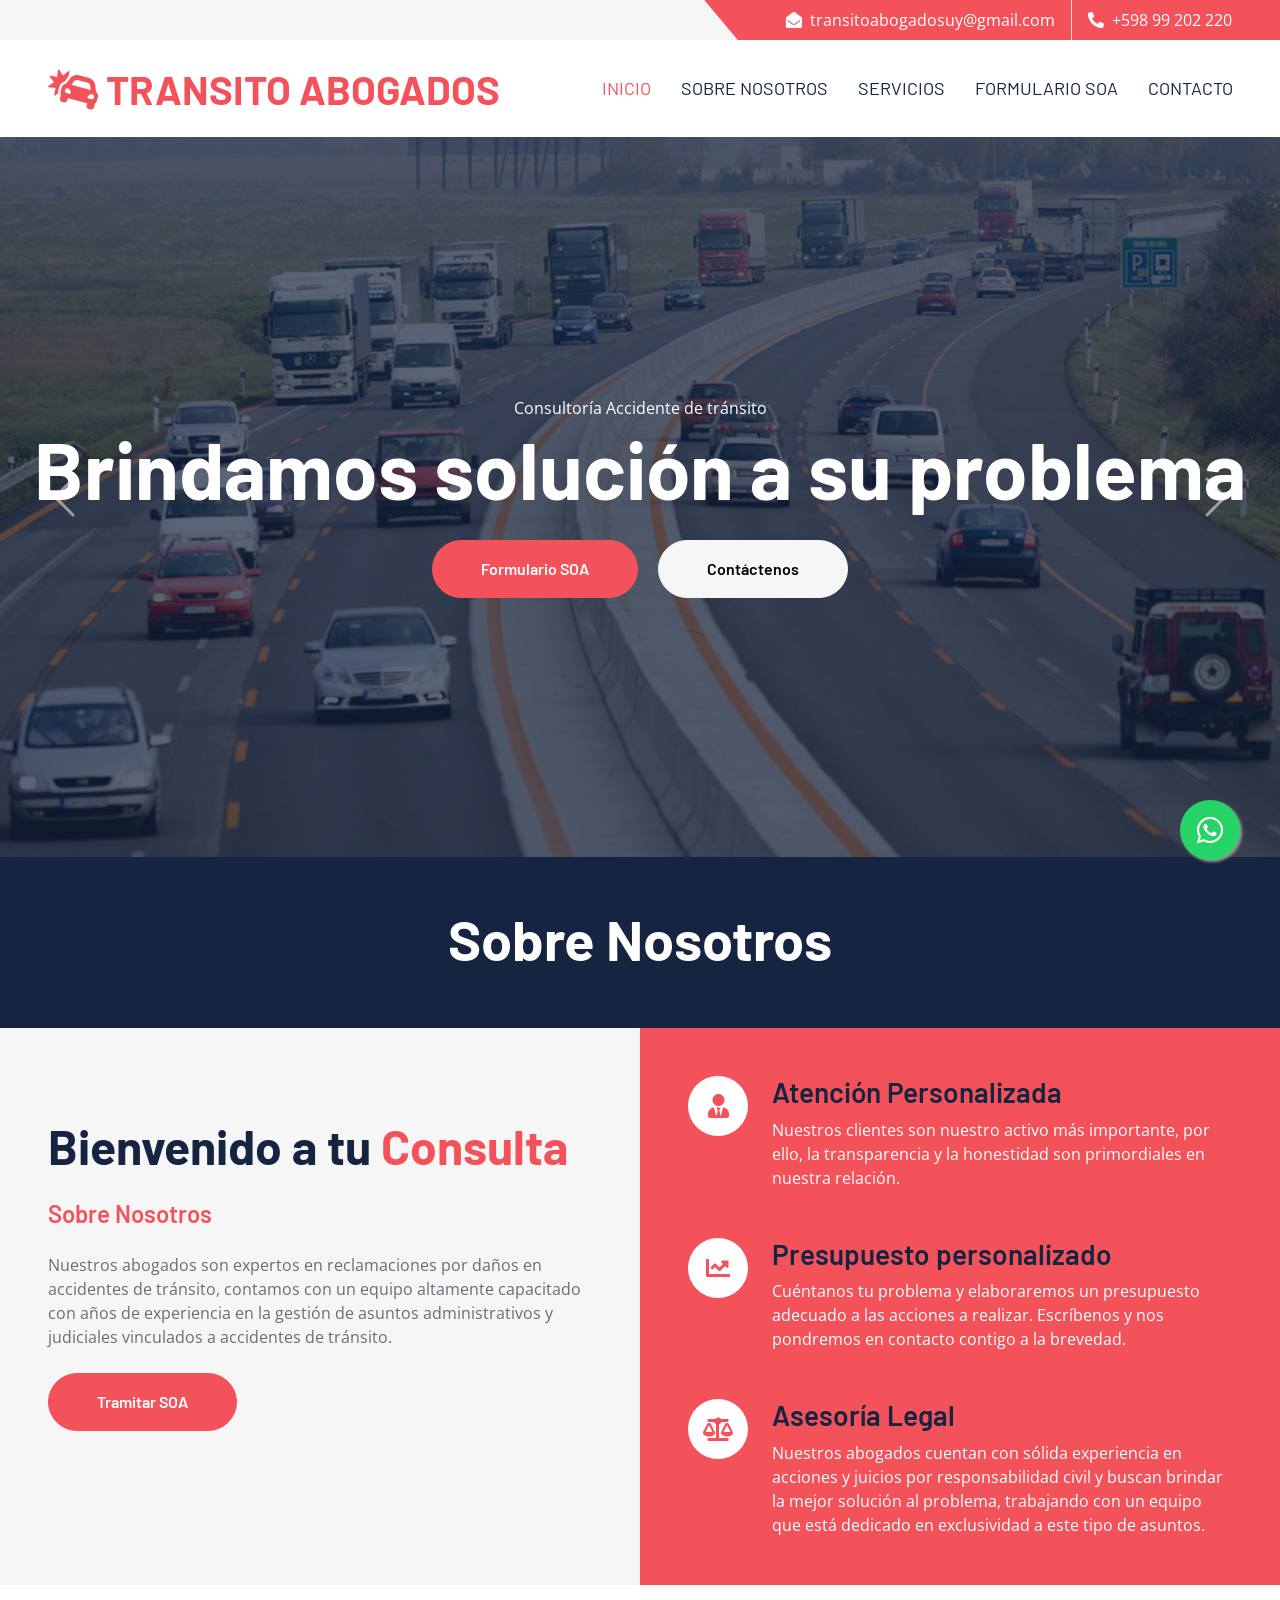
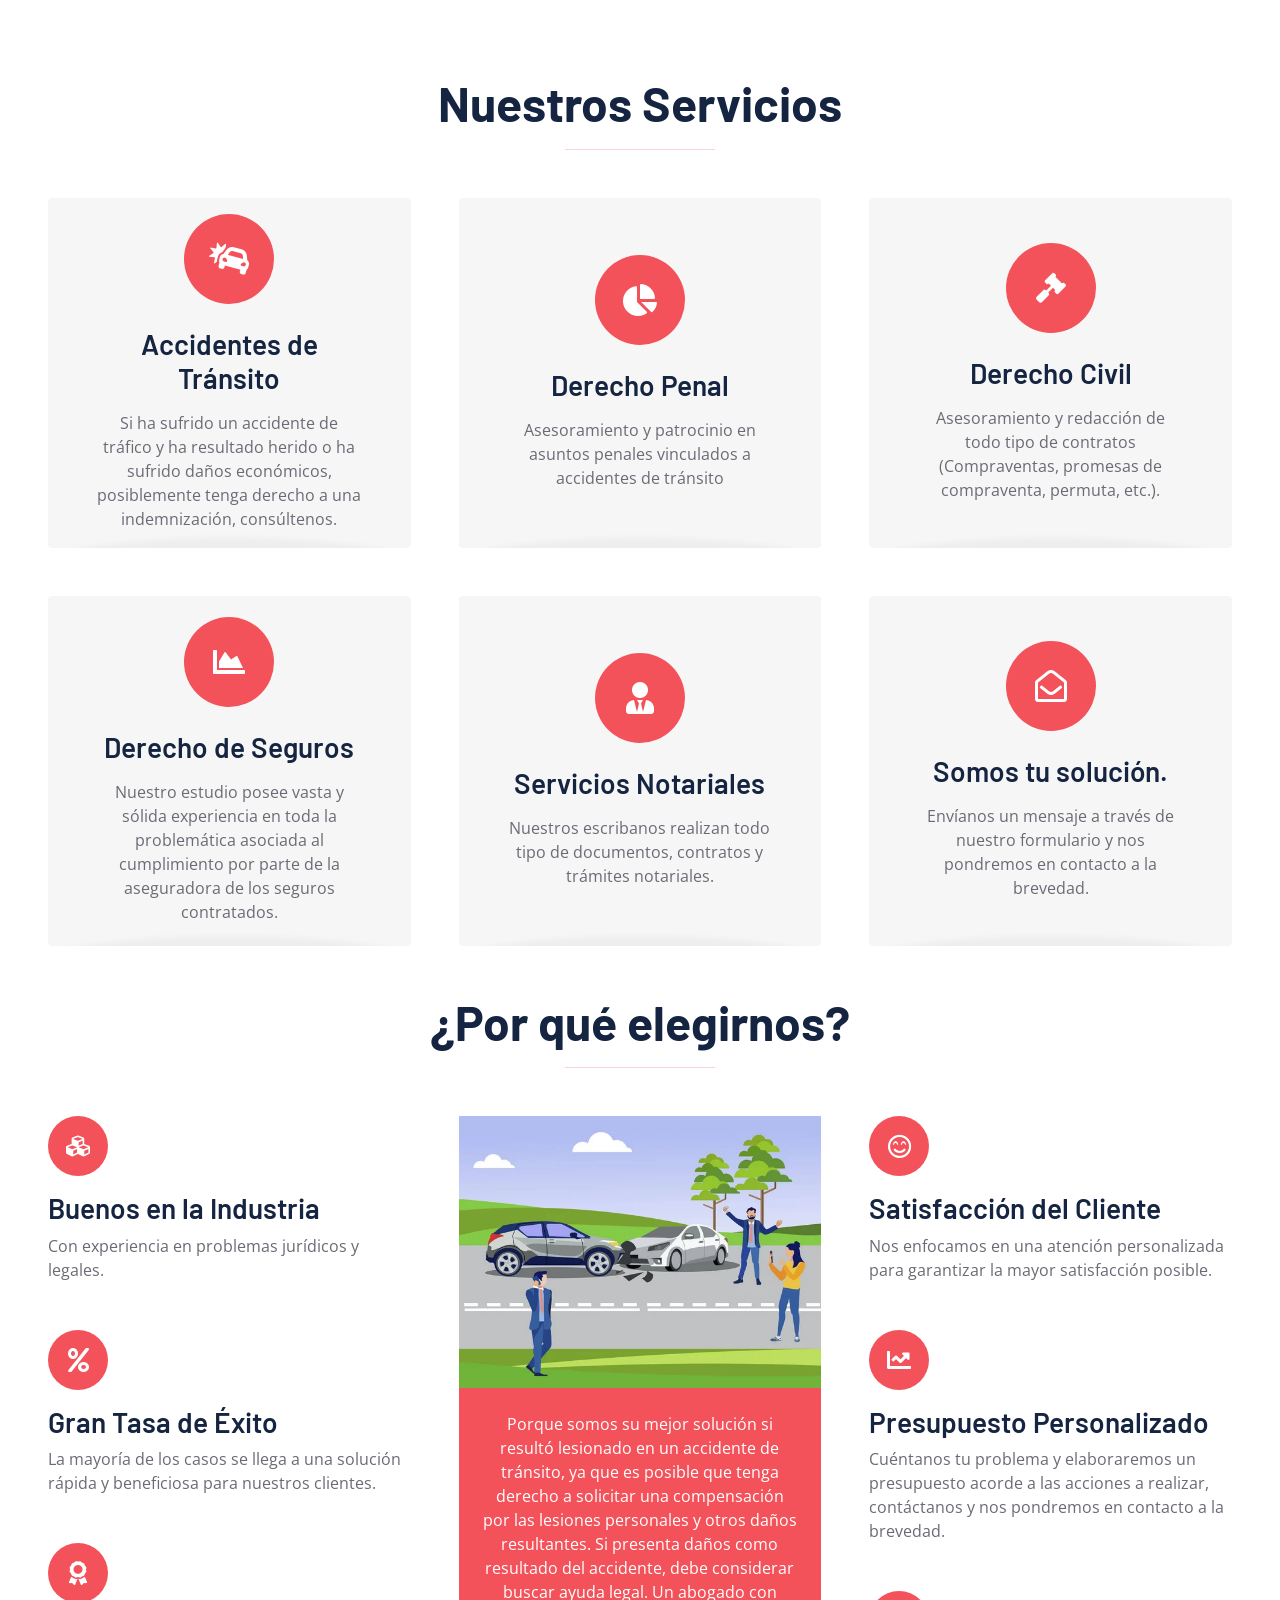
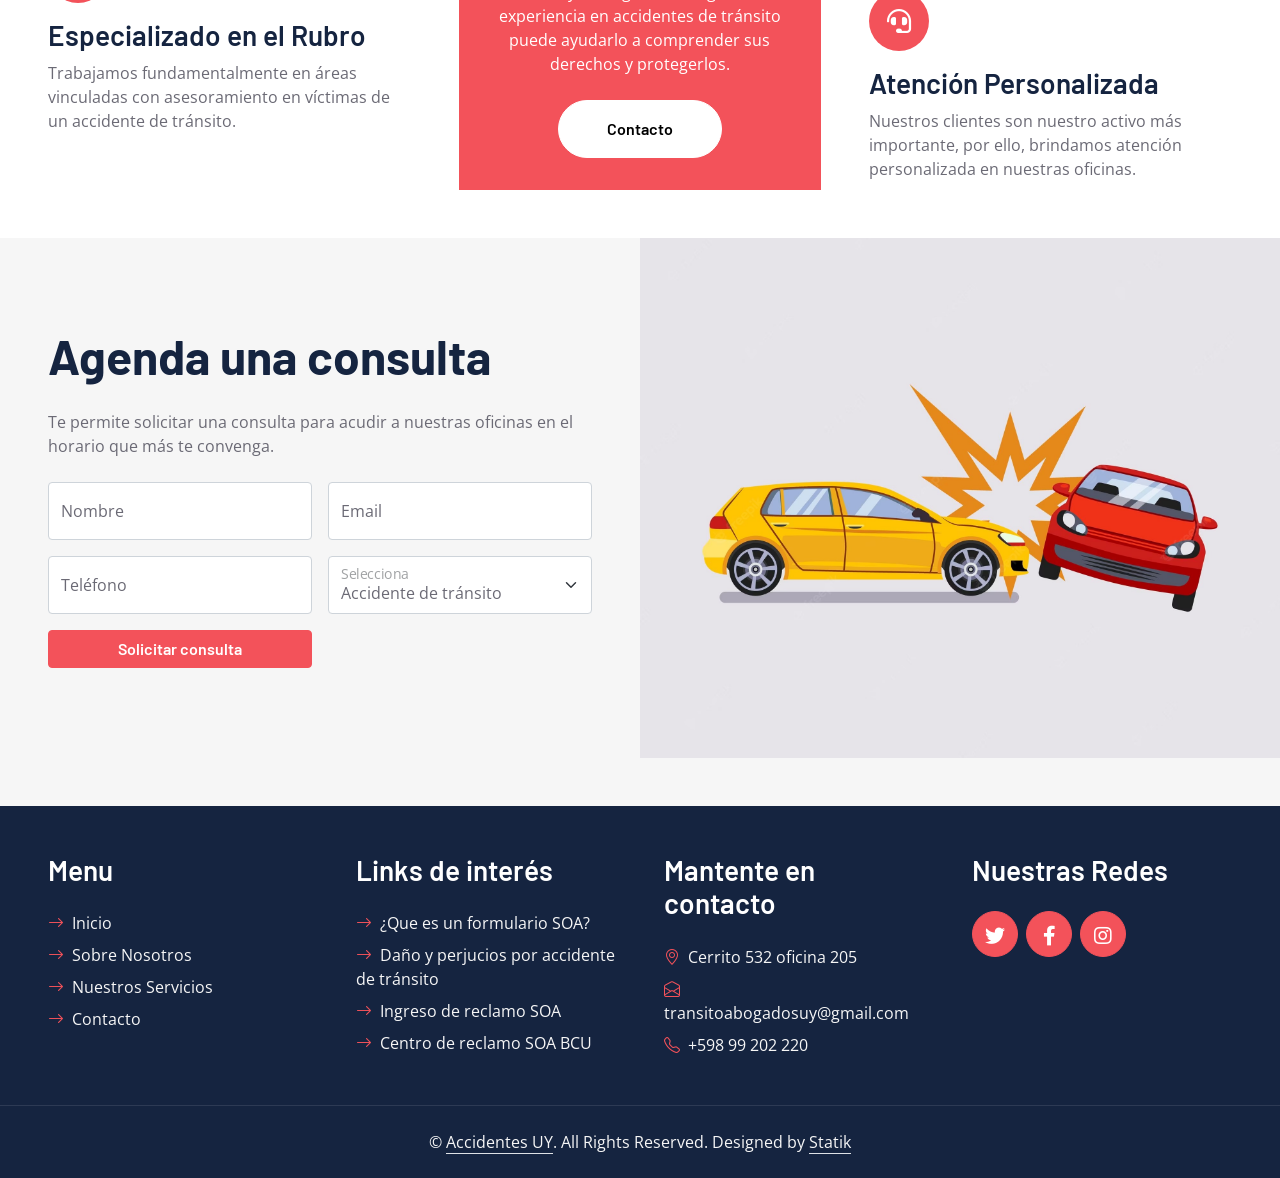
==== index.html @ 3596cfbc "Pixel de Facebook" ====
<!DOCTYPE html>
<html lang="en">

<head>
    <meta charset="utf-8">
    <meta name="description" content="Transito Abogados UY">
    <title>Tránsito Abogados</title>
    <meta content="width=device-width, initial-scale=1.0" name="viewport">
 

    <!-- Favicon -->
    <link href="img/Icon-removebg-preview-removebg-preview.png" rel="icon">

    <link href="https://cdn.jsdelivr.net/npm/bootstrap@5.3.0-alpha1/dist/css/bootstrap.min.css" rel="stylesheet" integrity="sha384-GLhlTQ8iRABdZLl6O3oVMWSktQOp6b7In1Zl3/Jr59b6EGGoI1aFkw7cmDA6j6gD" crossorigin="anonymous">

    <!-- Google Web Fonts -->
    <link rel="preconnect" href="https://fonts.googleapis.com">
    <link rel="preconnect" href="https://fonts.gstatic.com" crossorigin>
    <link href="https://fonts.googleapis.com/css2?family=Barlow:wght@500;600;700&family=Open+Sans:wght@400;600&display=swap" rel="stylesheet"> 

    <!-- Icon Font Stylesheet -->
    <link href="https://cdnjs.cloudflare.com/ajax/libs/font-awesome/5.10.0/css/all.min.css" rel="stylesheet">
    
    
    <link href="https://cdn.jsdelivr.net/npm/bootstrap-icons@1.4.1/font/bootstrap-icons.css" rel="stylesheet">

    <!-- Libraries Stylesheet -->
    <link href="lib/owlcarousel/assets/owl.carousel.min.css" rel="stylesheet">

    <!-- Customized Bootstrap Stylesheet -->
    <link href="css/bootstrap.min.css" rel="stylesheet">

    <!-- Template Stylesheet -->
    <link href="css/style.css" rel="stylesheet">
    
    <!-- Meta Pixel Code -->
    <script>
        !function(f,b,e,v,n,t,s)
        {if(f.fbq)return;n=f.fbq=function(){n.callMethod?
        n.callMethod.apply(n,arguments):n.queue.push(arguments)};
        if(!f._fbq)f._fbq=n;n.push=n;n.loaded=!0;n.version='2.0';
        n.queue=[];t=b.createElement(e);t.async=!0;
        t.src=v;s=b.getElementsByTagName(e)[0];
        s.parentNode.insertBefore(t,s)}(window, document,'script',
        'https://connect.facebook.net/en_US/fbevents.js');
        fbq('init', '607489044560443');
        fbq('track', 'PageView');
        </script>
        <noscript><img height="1" width="1" style="display:none"
        src="https://www.facebook.com/tr?id=607489044560443&ev=PageView&noscript=1"
        /></noscript>
    <!-- End Meta Pixel Code -->
</head>

<div>
     <!-- Whatsapp Start -->
<a href="https://wa.link/yxdgfg" class="float" target="_blank">
    <i class='fab fa-whatsapp my-float'></i>
</a>
    <!-- Whatsapp END -->

    <!-- Topbar Start -->
    <div class="container-fluid bg-secondary ps-5 pe-0 d-none d-lg-block">
        <div class="row gx-0">
            <div class="col-md-6 text-center text-lg-start mb-2 mb-lg-0">
                <div class="d-inline-flex align-items-center">
                    <!-- <a class="text-body py-2 pe-3 border-end" href=""><small>FAQs</small></a>
                    <a class="text-body py-2 px-3 border-end" href=""><small>Support</small></a>
                    <a class="text-body py-2 px-3 border-end" href=""><small>Privacy</small></a>
                    <a class="text-body py-2 px-3 border-end" href=""><small>Policy</small></a>
                    <a class="text-body py-2 ps-3" href=""><small>Career</small></a> -->
                </div>
            </div>
            <div class="col-md-6 text-center text-lg-end">
                <div class="position-relative d-inline-flex align-items-center bg-primary text-white top-shape px-5">
                    <div class="me-3 pe-3 border-end py-2">
                        <p class="m-0"><i class="fa fa-envelope-open me-2"></i>transitoabogadosuy@gmail.com</p>
                    </div>
                    <div class="py-2">
                        <p class="m-0"><i class="fa fa-phone-alt me-2"></i>+598 99 202 220</p>
                    </div>
                </div>
            </div>
        </div>
    </div>
    <!-- Topbar End -->
    
    <!-- Navbar Start -->
    <nav class="navbar navbar-expand-lg bg-white navbar-light shadow-sm px-md-5 py-3 py-lg-0 px-sm-3 px-2">
        <a href="index.html" class="navbar-brand p-0 navbar-title">
            <h1 class="m-0 text-uppercase text-primary"><i class="fas fa-car-crash"></i> Transito Abogados</h1>
        </a>
        <!-- <div class="nav-titulo text-start text-sm-center">
            <span class="h2 text-black font-weight-bold">099 20 22 20</span>
        </div> -->
        <button class="navbar-toggler" type="button" data-bs-toggle="collapse" data-bs-target="#navbarCollapse">
            <span class="navbar-toggler-icon"></span>
        </button>
        <div class="collapse navbar-collapse" id="navbarCollapse">
            <div class="navbar-nav ms-auto py-0 me-n3">
                <a href="index.html" class="nav-item nav-link active">Inicio</a>
                <a href="#sobre_nosotros" class="nav-item nav-link">Sobre nosotros</a>
                <a href="#Servicios" class="nav-item nav-link">Servicios</a>
                <a href="SOA.html" class="nav-item nav-link">Formulario SOA</a>
                <!-- <div class="nav-item dropdown">
                    <a href="#" class="nav-link dropdown-toggle" data-bs-toggle="dropdown">Equipo</a>
                    <div class="dropdown-menu m-0">
                        <a href="#elegirnos" class="dropdown-item">¿Por qué elegirnos?</a>
                        <a href="#AgendarCita" class="dropdown-item">Agendar una cita</a>
                        <a href="#NuestroEquipo" class="dropdown-item">Nuestro Equipo</a>
                        <a href="#Testimonios" class="dropdown-item">Testimonios</a>
                        <a href="testimonial.html" class="dropdown-item">Testimonial</a>
                    </div> 
                </div> -->
                <a href="contact.html" class="nav-item nav-link">Contacto</a>
            </div>
        </div>
    </nav>
    <!-- Navbar End -->
    

    <!-- Carousel Start -->
    <div class="container-fluid p-0" >
        <div id="header-carousel" class="carousel slide carousel-fade" style="min-height: 300px;">
            <div class="carousel-inner" style="min-height: 300px;">
                <div class="carousel-item active" style="min-height: 300px;">
                    <img class="w-100" src="img/carousel-1.jpg" alt="Image" style="min-height: 300px;">
                    <div class="carousel-caption d-flex flex-column align-items-center justify-content-center" style="min-height: 300px;">
                        <div class="p-3 npm >
                            <h5 class="text-white text-uppercase">Consultoría Accidente de tránsito</h5>
                            <h1 class="display-1 text-white mb-md-4" style="margin: 0 auto 50px;">Brindamos solución a su problema</h1>
                            <div>
                                <a href="SOA.html" class="btn btn-primary py-md-3 px-md-5 me-3 rounded-pill">Formulario SOA</a>
                                <a href="contact.html" class="btn btn-secondary py-md-3 px-md-5 rounded-pill">Contáctenos</a>
                            </div>
                        </div>
                    </div>
                </div>
                <div class="carousel-item" style="min-height: 300px;">
                    <img class="w-100" src="img/carousel-2.jpg" alt="Image" style="min-height: 300px;">
                    <div class="carousel-caption d-flex flex-column align-items-center justify-content-center" style="min-height: 300px;">
                        <div class="p-3 item-carousel">
                            <h5 class="text-white text-uppercase">Consultoría Accidente de tránsito</h5>
                            <h1 class="display-1 text-white mb-md-4" style="margin: 0 auto 50px;">Contacto: 099 20 22 20</h1>
                            <div>
                                <a href="SOA.html" class="btn btn-primary py-md-3 px-md-5 me-3 rounded-pill">Formulario SOA</a>
                                <a href="contact.html" class="btn btn-secondary py-md-3 px-md-5 rounded-pill">Contáctenos</a>
                            </div>
                        </div>
                    </div>
                </div>
            </div>
            <button class="carousel-control-prev" type="button" data-bs-target="#header-carousel"
                data-bs-slide="prev">
                <span class="carousel-control-prev-icon" aria-hidden="true"></span>
                <span class="visually-hidden">Previous</span>
            </button>
            <button class="carousel-control-next" type="button" data-bs-target="#header-carousel"
                data-bs-slide="next">
                <span class="carousel-control-next-icon" aria-hidden="true"></span>
                <span class="visually-hidden">Next</span>
            </button>
        </div>
    </div>
    <!-- Carousel End -->

     <!-- Page Header Start -->
     <div class="container-fluid bg-dark p-5" id="sobre_nosotros">
        <div class="row">
            <div class="col-12 text-center">
                <h1 class="display-4 text-white">Sobre Nosotros</h1>
            </div>
        </div>
    </div>
    <!-- Page Header End -->

    <!-- About Start -->
    <div class="container-fluid bg-secondary p-0">
        <div class="row g-0">
            <div class="col-lg-6 py-6 px-5">
                <h1 class="display-5 mb-4">Bienvenido a tu <span class="text-primary">Consulta</span></h1>
                <h4 class="text-primary mb-4">Sobre Nosotros</h4>
                <p class="mb-4">Nuestros abogados son expertos en reclamaciones por daños en accidentes de tránsito, contamos con un equipo altamente capacitado con años de experiencia en la gestión de asuntos administrativos y judiciales vinculados a accidentes de tránsito.</p>
                <a href="SOA.html" class="btn btn-primary py-md-3 px-md-5 rounded-pill">Tramitar SOA</a>
            </div>
            <div class="col-lg-6">
                <div class="h-100 d-flex flex-column justify-content-center bg-primary p-5">
                    <div class="d-flex text-white mb-5">
                        <div class="d-flex flex-shrink-0 align-items-center justify-content-center bg-white text-primary rounded-circle mx-auto mb-4" style="width: 60px; height: 60px;">
                            <i class="fa fa-user-tie fs-4"></i>
                        </div>
                        <div class="ps-4">
                            <h3>Atención Personalizada</h3>
                            <p class="mb-0">Nuestros clientes son nuestro activo más importante, por ello, la transparencia y la honestidad son primordiales en nuestra relación.</p>
                        </div>
                    </div>
                    <div class="d-flex text-white mb-5">
                        <div class="d-flex flex-shrink-0 align-items-center justify-content-center bg-white text-primary rounded-circle mx-auto mb-4" style="width: 60px; height: 60px;">
                            <i class="fa fa-chart-line fs-4"></i>
                        </div>
                        <div class="ps-4">
                            <h3>Presupuesto personalizado</h3>
                            <p class="mb-0">Cuéntanos tu problema y elaboraremos un presupuesto adecuado a las acciones a realizar. Escríbenos y nos pondremos en contacto contigo a la brevedad.</p>
                        </div>
                    </div>
                    <div class="d-flex text-white">
                        <div class="d-flex flex-shrink-0 align-items-center justify-content-center bg-white text-primary rounded-circle mx-auto mb-4" style="width: 60px; height: 60px;">
                            <i class="fa fa-balance-scale fs-4"></i>
                        </div>
                        <div class="ps-4">
                            <h3>Asesoría Legal</h3>
                            <p class="mb-0">Nuestros abogados cuentan con sólida experiencia en acciones y juicios por responsabilidad civil y buscan brindar la mejor solución al problema, trabajando con un equipo que está dedicado en exclusividad a este tipo de asuntos.</p>
                        </div>
                    </div>
                </div>
            </div>
        </div>
    </div>
    <!-- About End -->
    

    <!-- Services Start -->
    <div class="container-fluid pt-6 px-5" id="Servicios">
        <div class="text-center mx-auto mb-5" style="max-width: 600px;">
            <h1 class="display-5 mb-0">Nuestros Servicios</h1>
            <hr class="w-25 mx-auto bg-primary">
        </div>
        <div class="row g-5">
            <div class="col-lg-4 col-md-6">
                <div class="service-item bg-secondary text-center px-2 px-sm-5 rounded-2">
                    <div class="d-flex align-items-center justify-content-center bg-primary text-white rounded-circle mx-auto mb-4" style="width: 90px; height: 90px;">
                        <i class="fas fa-car-crash fa-2x"></i>
                    </div>
                    <h3 class="mb-3">Accidentes de Tránsito</h3>
                    <p class="mb-0">Si ha sufrido un accidente de tráfico y ha resultado herido o ha sufrido daños económicos, posiblemente tenga derecho a una indemnización, consúltenos.</p>
                </div>
            </div>
            <div class="col-lg-4 col-md-6">
                <div class="service-item bg-secondary text-center px-2 px-sm-5 rounded-2">
                    <div class="d-flex align-items-center justify-content-center bg-primary text-white rounded-circle mx-auto mb-4" style="width: 90px; height: 90px;">
                        <i class="fa fa-chart-pie fa-2x"></i>
                    </div>
                    <h3 class="mb-3">Derecho Penal</h3>
                    <p class="mb-0">Asesoramiento y patrocinio en asuntos penales vinculados a accidentes de tránsito</p>
                </div>
            </div>
            <div class="col-lg-4 col-md-6">
                <div class="service-item bg-secondary text-center px-2 px-sm-5 rounded-2">
                    <div class="d-flex align-items-center justify-content-center bg-primary text-white rounded-circle mx-auto mb-4" style="width: 90px; height: 90px;">
                        <i style="font-size:30px" class="fa">&#xf0e3;</i>
                    </div>
                    <h3 class="mb-3">Derecho Civil</h3>
                    <p class="mb-0">Asesoramiento y redacción de todo tipo de contratos (Compraventas, promesas de compraventa, permuta, etc.).</p>
                </div>
            </div>
            <div class="col-lg-4 col-md-6">
                <div class="service-item bg-secondary text-center px-2 px-sm-5 rounded-2">
                    <div class="d-flex align-items-center justify-content-center bg-primary text-white rounded-circle mx-auto mb-4" style="width: 90px; height: 90px;">
                        <i class="fa fa-chart-area fa-2x"></i>
                    </div>
                    <h3 class="mb-3">Derecho de Seguros</h3>
                    <p class="mb-0">Nuestro estudio posee vasta y sólida experiencia en toda la problemática asociada al cumplimiento por parte de la aseguradora de los seguros contratados.</p>
                </div>
            </div>
            <div class="col-lg-4 col-md-6">
                <div class="service-item bg-secondary text-center px-2 px-sm-5 rounded-2">
                    <div class="d-flex align-items-center justify-content-center bg-primary text-white rounded-circle mx-auto mb-4" style="width: 90px; height: 90px;">
                        <i class="fa fa-user-tie fa-2x"></i>
                    </div>
                    <h3 class="mb-3">Servicios Notariales</h3>
                    <p class="mb-0">Nuestros escribanos realizan todo tipo de documentos, contratos y trámites notariales.</p>
                </div>
            </div>
            <div class="col-lg-4 col-md-6">
                <div class="service-item bg-secondary text-center px-2 px-sm-5 rounded-2">
                    <div class="d-flex align-items-center justify-content-center bg-primary text-white rounded-circle mx-auto mb-4" style="width: 90px; height: 90px;">
                        <i class="far fa-envelope-open fa-2x"></i>
                    </div>
                    <a href="contact.html"><h3 class="mb-3">Somos tu solución.</h3></a>
                    <p class="mb-0">Envíanos un mensaje a través de nuestro formulario y nos pondremos en contacto a la brevedad.</p>
                </div>
            </div>
        </div>
    </div>
    <!-- Services End -->


    <!-- Features Start -->
    <div class="container-fluid py-5 px-5" id="elegirnos">
        <div class="text-center mx-auto mb-5" style="max-width: 600px;">
            <h1 class="display-5 mb-0">¿Por qué elegirnos?</h1>
            <hr class="w-25 mx-auto bg-primary">
        </div>
        <div class="row g-5">
            <div class="col-lg-4">
                <div class="row g-5">
                    <div class="col-12">
                        <div class="bg-primary rounded-circle d-flex align-items-center justify-content-center mb-3" style="width: 60px; height: 60px;">
                            <i class="fa fa-cubes fs-4 text-white"></i>
                        </div>
                        <h3>Buenos en la Industria</h3>
                        <p class="mb-0">Con experiencia en problemas jurídicos y legales.</p>
                    </div>
                    <div class="col-12">
                        <div class="bg-primary rounded-circle d-flex align-items-center justify-content-center mb-3" style="width: 60px; height: 60px;">
                            <i class="fa fa-percent fs-4 text-white"></i>
                        </div>
                        <h3>Gran Tasa de Éxito </h3>
                        <p class="mb-0">La mayoría de los casos se llega a una solución rápida y beneficiosa para nuestros clientes.</p>
                    </div>
                    <div class="col-12">
                        <div class="bg-primary rounded-circle d-flex align-items-center justify-content-center mb-3" style="width: 60px; height: 60px;">
                            <i class="fa fa-award fs-4 text-white"></i>
                        </div>
                        <h3>Especializado en el Rubro</h3>
                        <p class="mb-0">Trabajamos fundamentalmente en áreas vinculadas con asesoramiento en víctimas de un accidente de tránsito.</p>
                    </div>
                </div>
            </div>
            <div class="col-lg-4">
                <div class="d-block bg-primary h-100 text-center">
                    <img class="img-fluid" src="img/feature.jpg" alt="">
                    <div class="p-4">
                        <p class="text-white mb-4">Porque somos su mejor solución si resultó lesionado en un accidente de tránsito, ya que es posible que tenga derecho a solicitar una compensación por las lesiones personales y otros daños resultantes. Si presenta daños como resultado del accidente, debe considerar buscar ayuda legal. Un abogado con experiencia en accidentes de tránsito puede ayudarlo a comprender sus derechos y protegerlos.</p>
                        <a href="contact.html" class="btn btn-light py-md-3 px-md-5 rounded-pill mb-2">Contacto</a>
                    </div>
                </div>
            </div>
            <div class="col-lg-4">
                <div class="row g-5">
                    <div class="col-12">
                        <div class="bg-primary rounded-circle d-flex align-items-center justify-content-center mb-3" style="width: 60px; height: 60px;">
                            <i class="far fa-smile-beam fs-4 text-white"></i>
                        </div>
                        <h3>Satisfacción del Cliente</h3>
                        <p class="mb-0">Nos enfocamos en una atención personalizada para garantizar la mayor satisfacción posible.</p>
                    </div>
                    <div class="col-12">
                        <div class="bg-primary rounded-circle d-flex align-items-center justify-content-center mb-3" style="width: 60px; height: 60px;">
                            <i class="fa fa-chart-line fs-4 text-white"></i>
                        </div>
                        <h3>Presupuesto Personalizado</h3>
                        <p class="mb-0">Cuéntanos tu problema y elaboraremos un presupuesto acorde a las acciones a realizar, contáctanos y nos pondremos en contacto a la brevedad.</p>
                    </div>
                    <div class="col-12">
                        <div class="bg-primary rounded-circle d-flex align-items-center justify-content-center mb-3" style="width: 60px; height: 60px;">
                            <i class="fa fa-headset fs-4 text-white"></i>
                        </div>
                        <h3>Atención Personalizada</h3>
                        <p class="mb-0">Nuestros clientes son nuestro activo más importante, por ello, brindamos atención personalizada en nuestras oficinas.</p>
                    </div>
                </div>
            </div>
        </div>
    </div>
    <!-- Features Start -->


    <!-- Quote Start -->
    <div class="container-fluid bg-secondary px-0 pb-5" id="AgendarCita">
        <div class="row g-0">
            <div class="col-lg-6 py-6 px-5">
                <h1 class="display-5 mb-4">Agenda una consulta</h1>
                <p class="mb-4">Te permite solicitar una consulta para acudir a nuestras oficinas en el horario que más te convenga.</p>
                <form id="formulario-agendar-cita">
                    <div class="row gx-3">
                        <div class="col-sm-6 col-12">
                            <div class="form-floating mb-3">
                                <input required name="nombre" type="text" class="form-control" id="form-floating-1" placeholder="John Doe">
                                <label for="form-floating-1">Nombre</label>
                            </div>
                        </div>
                        <div class="col-sm-6 col-12">
                            <div class="form-floating mb-3">
                                <input required name="email" type="email" class="form-control" id="form-floating-2" placeholder="name@example.com">
                                <label for="form-floating-2">Email</label>
                            </div>
                        </div>
                        <div class="col-sm-6 col-12">
                            <div class="form-floating mb-3">
                                <input required name="telefono" type="tel" class="form-control" id="form-floating-4" placeholder="098765432">
                                <label for="form-floating-4">Teléfono</label>
                            </div>
                        </div>
                        <div class="col-sm-6 col-12">
                            <div class="form-floating mb-3">
                                <select required name="tipo" class="form-select" id="floatingSelect" aria-label="Financial Consultancy">
                                    <option selected value="1">Accidente de tránsito</option>
                                    <option value="2">Derecho de Seguros</option>
                                    <option value="3">Derecho Penal</option>
                                    <option value="4">Derecho Civil</option>
                                    <option value="5">Servicios Notariales</option>
                                </select>
                                <label for="floatingSelect">Selecciona</label>
                            </div>
                        </div>
                        <div class="col-sm-6 col-12">
                            <button class="btn btn-primary w-100 h-100" type="submit">Solicitar consulta</button>
                        </div>
                    </div>
                </form>
            </div>
            <div class="col-lg-6" style="min-height: 400px;">
                <div class="position-relative h-100">
                    <img class="position-absolute w-100 h-100" src="img/quote.jpg" style="object-fit: cover;">
                </div>
            </div>
        </div>
    </div>
    <!-- Quote End -->


    <!-- Team Start -->
    <!-- <div class="container-fluid py-6 px-5" id="NuestroEquipo">
        <div class="text-center mx-auto mb-5" style="max-width: 600px;">
            <h1 class="display-5 mb-0">Nuestro Equipo</h1>
            <hr class="w-25 mx-auto bg-primary">
        </div>
        <div class="row g-5">
            <div class="col-lg-4">
                <div class="team-item position-relative overflow-hidden">
                    <img class="img-fluid w-100" src="img/team-1.jpg" alt="">
                    <div class="team-text w-100 position-absolute top-50 text-center bg-primary p-4">
                        <h3 class="text-white">German Rosas</h3>
                        <p class="text-white text-uppercase mb-0">Abogado</p>
                    </div>
                </div>
            </div>
            <div class="col-lg-4">
                <div class="team-item position-relative overflow-hidden">
                    <img class="img-fluid w-100" src="img/team-2.jpg" alt="">
                    <div class="team-text w-100 position-absolute top-50 text-center bg-primary p-4">
                        <h3 class="text-white">Gonzalo Belvisi</h3>
                        <p class="text-white text-uppercase mb-0">Escribano</p>
                    </div>
                </div>
            </div>
            <div class="col-lg-4">
                <div class="team-item position-relative overflow-hidden">
                    <img class="img-fluid w-100" src="img/team-3.jpg" alt="">
                    <div class="team-text w-100 position-absolute top-50 text-center bg-primary p-4">
                        <h3 class="text-white">Pedro Gadea</h3>
                        <p class="text-white text-uppercase mb-0">Marketing</p>
                    </div>
                </div>
            </div>
        </div>
    </div> -->
    <!-- Team End -->


    <!-- Testimonial Start -->
    <!-- <div class="container-fluid bg-secondary p-0" id="Testimonios">
        <div class="row g-0">
            <div class="col-lg-6" style="min-height: 500px;">
                <div class="position-relative h-100">
                    <img class="position-absolute w-100 h-100" src="img/testimonial.jpg" style="object-fit: cover;">
                </div>
            </div>
            <div class="col-lg-6 py-6 px-5">
                <h1 class="display-5 mb-4">Testimonios</h1>
                <div class="owl-carousel testimonial-carousel">
                    <div class="testimonial-item">
                        <p class="fs-4 fw-normal mb-4"><i class="fa fa-quote-left text-primary me-3"></i>Cuando tuve un accidente cerca del Palacio Legislativo, contacte con la pagina, me hicieron un presupuesto al minuto y una solucion rapida y sencilla</p>
                        <div class="d-flex align-items-center">
                            <img class="img-fluid rounded-circle" src="img/testimonial-1.jpg" alt="">
                            <div class="ps-4">
                                <h3>Santiago Belvisi</h3>
                                <span class="text-uppercase">Abogado</span>
                            </div>
                        </div>
                    </div>
                    <div class="testimonial-item">
                        <p class="fs-4 fw-normal mb-4"><i class="fa fa-quote-left text-primary me-3"></i>Cuando tuve un accidente cerca del Palacio Legislativo, contacte con la pagina, me hicieron un presupuesto al minuto y una solucion rapida y sencilla</p>
                        <div class="d-flex align-items-center">
                            <img class="img-fluid rounded-circle" src="img/testimonial-2.jpg" alt="">
                            <div class="ps-4">
                                <h3>Sandra Belvisi</h3>
                                <span class="text-uppercase">Doctora</span>
                            </div>
                        </div>
                    </div>
                </div>
            </div>
        </div>
    </div> -->
    <!-- Testimonial End -->


    <!-- Blog Start -->
    <!-- <div class="container-fluid py-6 px-5">
        <div class="text-center mx-auto mb-5" style="max-width: 600px;">
            <h1 class="display-5 mb-0">Latest Blog Post</h1>
            <hr class="w-25 mx-auto bg-primary">
        </div>
        <div class="row g-5">
            <div class="col-lg-4">
                <div class="blog-item">
                    <div class="position-relative overflow-hidden">
                        <img class="img-fluid" src="img/blog-1.jpg" alt="">
                    </div>
                    <div class="bg-secondary d-flex">
                        <div class="flex-shrink-0 d-flex flex-column justify-content-center text-center bg-primary text-white px-4">
                            <span>01</span>
                            <h5 class="text-uppercase m-0">Jan</h5>
                            <span>2045</span>
                        </div>
                        <div class="d-flex flex-column justify-content-center py-3 px-4">
                            <div class="d-flex mb-2">
                                <small class="text-uppercase me-3"><i class="bi bi-person me-2"></i>Admin</small>
                                <small class="text-uppercase me-3"><i class="bi bi-bookmarks me-2"></i>Web Design</small>
                            </div>
                            <a class="h4" href="">Magna sea dolor ipsum amet lorem eos</a>
                        </div>
                    </div>
                </div>
            </div>
            <div class="col-lg-4">
                <div class="blog-item">
                    <div class="position-relative overflow-hidden">
                        <img class="img-fluid" src="img/blog-2.jpg" alt="">
                    </div>
                    <div class="bg-secondary d-flex">
                        <div class="flex-shrink-0 d-flex flex-column justify-content-center text-center bg-primary text-white px-4">
                            <span>01</span>
                            <h5 class="text-uppercase m-0">Jan</h5>
                            <span>2045</span>
                        </div>
                        <div class="d-flex flex-column justify-content-center py-3 px-4">
                            <div class="d-flex mb-2">
                                <small class="text-uppercase me-3"><i class="bi bi-person me-2"></i>Admin</small>
                                <small class="text-uppercase me-3"><i class="bi bi-bookmarks me-2"></i>Web Design</small>
                            </div>
                            <a class="h4" href="">Magna sea dolor ipsum amet lorem eos</a>
                        </div>
                    </div>
                </div>
            </div>
            <div class="col-lg-4">
                <div class="blog-item">
                    <div class="position-relative overflow-hidden">
                        <img class="img-fluid" src="img/blog-3.jpg" alt="">
                    </div>
                    <div class="bg-secondary d-flex">
                        <div class="flex-shrink-0 d-flex flex-column justify-content-center text-center bg-primary text-white px-4">
                            <span>01</span>
                            <h5 class="text-uppercase m-0">Jan</h5>
                            <span>2045</span>
                        </div>
                        <div class="d-flex flex-column justify-content-center py-3 px-4">
                            <div class="d-flex mb-2">
                                <small class="text-uppercase me-3"><i class="bi bi-person me-2"></i>Admin</small>
                                <small class="text-uppercase me-3"><i class="bi bi-bookmarks me-2"></i>Web Design</small>
                            </div>
                            <a class="h4" href="">Magna sea dolor ipsum amet lorem eos</a>
                        </div>
                    </div>
                </div>
            </div>
        </div>
    </div> -->
    <!-- Blog End -->
    

    <!-- Footer Start -->
    <!-- <div class="container-fluid bg-primary text-secondary p-5">
        <div class="row g-5">
            <div class="col-12 text-center">
                <h1 class="display-5 mb-4">Contacto</h1>
                <form class="mx-auto" style="max-width: 600px;">
                    <div class="input-group">
                        <input type="text" class="form-control border-white p-3" placeholder="Tu Email">
                        <button class="btn btn-dark px-4">Enviar</button>
                    </div>
                </form>
            </div>
        </div>
    </div> -->
    <div class="container-fluid bg-dark text-secondary p-5">
        <div class="row g-5">
            <div class="col-lg-3 col-md-6">
                <h3 class="text-white mb-4">Menu</h3>
                <div class="d-flex flex-column justify-content-start">
                    <a class="text-secondary mb-2" href="index.html"><i class="bi bi-arrow-right text-primary me-2"></i>Inicio</a>
                    <a class="text-secondary mb-2" href="index.html#sobre_nosotros"><i class="bi bi-arrow-right text-primary me-2"></i>Sobre Nosotros</a>
                    <a class="text-secondary mb-2" href="index.html#Servicios"><i class="bi bi-arrow-right text-primary me-2"></i>Nuestros Servicios</a>
                    <a class="text-secondary" href="contact.html"><i class="bi bi-arrow-right text-primary me-2"></i>Contacto</a>
                </div>
            </div>
            <div class="col-lg-3 col-md-6">
                <h3 class="text-white mb-4">Links de interés</h3>
                <div class="d-flex flex-column justify-content-start">
                    <a class="text-secondary mb-2" target="_blank" href="https://www.gub.uy/tramites/reclamos-seguro-obligatorio-automoviles#:~:text=El%20seguro%20SOA%20cubre%20el,cuenten%20con%20p%C3%B3liza%20de%20SOA."><i class="bi bi-arrow-right text-primary me-2"></i>¿Que es un formulario SOA?</a>
                    <a class="text-secondary mb-2" target="_blank" href="https://laleyuruguay.com/blogs/novedades/funcionaria-policial-embestida-por-un-automovil-inicia-un-proceso-de-danos-y-perjuicios"><i class="bi bi-arrow-right text-primary me-2"></i>Daño y perjucios por accidente de tránsito</a>
                    <a class="text-secondary mb-2" target="_blank" href="https://www.bse.com.uy/wps/wcm/connect/a5c38e92-9374-4ca2-9b05-50d81455665a/INSTRUCTIVO+RECLAMO+SOA+POR+LESIONES.pdf?MOD=AJPERES"><i class="bi bi-arrow-right text-primary me-2"></i>Ingreso de reclamo SOA</a>
                    <a class="text-secondary" target="_blank" href="https://www.bcu.gub.uy/Acerca-de-BCU/Paginas/SOA-Tramites.aspx"><i class="bi bi-arrow-right text-primary me-2"></i>Centro de reclamo SOA BCU</a>
                </div>
            </div>
            <div class="col-lg-3 col-md-6">
                <h3 class="text-white mb-4">Mantente en contacto</h3>
                <p class="mb-2"><i class="bi bi-geo-alt text-primary me-2"></i>Cerrito 532 oficina 205</p>
                <p class="mb-2"><i class="bi bi-envelope-open text-primary me-2"></i>transitoabogadosuy@gmail.com</p>
                <p class="mb-0"><i class="bi bi-telephone text-primary me-2"></i>+598 99 202 220</p>
            </div>
            <div class="col-lg-3 col-md-6">
                <h3 class="text-white mb-4">Nuestras Redes</h3>
                <div class="d-flex">
                    <a class="btn btn-lg btn-primary btn-lg-square rounded-circle me-2" href="https://twitter.com/transitoabog" target="_blank"><i class="fab fa-twitter fw-normal"></i></a>
                    <a class="btn btn-lg btn-primary btn-lg-square rounded-circle me-2" href="https://www.facebook.com/profile.php?id=100090215904886" target="_blank"><i class="fab fa-facebook-f fw-normal"></i></a>
                    <!-- <a class="btn btn-lg btn-primary btn-lg-square rounded-circle me-2" href="#"><i class="fab fa-linkedin-in fw-normal"></i></a> -->
                    <a class="btn btn-lg btn-primary btn-lg-square rounded-circle" href="https://www.instagram.com/transito_abogados/" target="_blank"><i class="fab fa-instagram fw-normal"></i></a>
                </div>
            </div>
        </div>
    </div>
    <div class="container-fluid bg-dark text-secondary text-center border-top py-4 px-5" style="border-color: rgba(256, 256, 256, .1) !important;">
        <p class="m-0">&copy; <a class="text-secondary border-bottom" href="#">Accidentes UY</a>. All Rights Reserved. Designed by <a class="text-secondary border-bottom" href="https://statik.uy">Statik</a></p>
    </div>
    <!-- Footer End -->

    <!-- Notifications -->
    <div class="toast-container position-fixed top-0 start-50 translate-middle-x mt-5">
        <div id="notification" class="toast text-bg-success" role="alert" aria-live="assertive" aria-atomic="true">
            <div class="toast-body" style="display: flex; justify-content: space-between;">
                <p id="notification-message" style="margin: 0;"></p>
                <button type="button" class="btn-close" data-bs-dismiss="toast" aria-label="Close"></button>
            </div>
        </div>
    </div>
    <!-- Notifications End -->

    <!-- Back to Top -->
    <a href="#" class="btn btn-lg btn-primary btn-lg-square rounded-circle back-to-top"><i class="bi bi-arrow-up"></i></a>


    <!-- JavaScript Libraries -->
    <script src="https://code.jquery.com/jquery-3.4.1.min.js"></script>
    <!-- <script src="https://cdn.jsdelivr.net/npm/bootstrap@5.0.0/dist/js/bootstrap.bundle.min.js"></script> -->
    <script src="https://cdn.jsdelivr.net/npm/bootstrap@5.3.0-alpha1/dist/js/bootstrap.bundle.min.js" integrity="sha384-w76AqPfDkMBDXo30jS1Sgez6pr3x5MlQ1ZAGC+nuZB+EYdgRZgiwxhTBTkF7CXvN" crossorigin="anonymous"></script>

    <script src="lib/easing/easing.min.js"></script>
    <script src="lib/waypoints/waypoints.min.js"></script>
    <script src="lib/owlcarousel/owl.carousel.min.js"></script>
    <script src="lib/moment/moment.js"></script>


    <!-- Template Javascript -->
    <script src="js/main.js"></script>
    <script type="module" src="js/formularios/agendar-cita.js"></script>
</body>

</html>
---- css/style.css ----
/********** Template CSS **********/
:root {
    --primary: #F3525A;
    --secondary: #F6F6F6;
    --light: #FFFFFF;
    --dark: #152440;
}

/********** Whatsapp **********/
.float{
	position:fixed;
	width:60px;
	height:60px;
	bottom:40px;
	right:40px;
	background-color:#25d366;
	color:#FFF;
	border-radius:50px;
	text-align:center;
  font-size:30px;
	box-shadow: 2px 2px 3px #999;
  z-index:100;
}
.float:hover {
	text-decoration: none;
	color: #25d366;
  background-color:#fff;
}

.my-float{
	margin-top:15px;
}
/********** Whatsapp END **********/


h1,
h2,
.font-weight-bold {
    font-weight: 700 !important;
}

h3,
h4,
.font-weight-semi-bold {
    font-weight: 600 !important;
}

h5,
h6,
.font-weight-medium {
    font-weight: 500 !important;
}

.pt-6 {
    padding-top: 90px;
}

.pb-6 {
    padding-bottom: 90px;
}

.py-6 {
    padding-top: 90px;
    padding-bottom: 90px;
}

.btn {
    font-family: 'Barlow', sans-serif;
    font-weight: 600;
    transition: .5s;
}

.btn-primary {
    color: #FFFFFF;
}

.btn-square {
    width: 36px;
    height: 36px;
}

.btn-sm-square {
    width: 28px;
    height: 28px;
}

.btn-lg-square {
    width: 46px;
    height: 46px;
}

.btn-square,
.btn-sm-square,
.btn-lg-square {
    padding-left: 0;
    padding-right: 0;
    text-align: center;
}

.back-to-top {
    position: fixed;
    display: none;
    right: 45px;
    bottom: 45px;
    z-index: 99;
}

.top-shape::before {
    position: absolute;
    content: "";
    width: 35px;
    height: 100%;
    top: 0;
    left: -17px;
    background: var(--primary);
    transform: skew(40deg);
}

.navbar-light .navbar-nav .nav-link {
    font-family: 'Barlow', sans-serif;
    padding: 35px 15px;
    font-size: 18px;
    text-transform: uppercase;
    color: var(--dark);
    outline: none;
    transition: .5s;
}

.sticky-top.navbar-light .navbar-nav .nav-link {
    padding: 20px 15px;
}

.navbar-light .navbar-nav .nav-link:hover,
.navbar-light .navbar-nav .nav-link.active {
    color: var(--primary);
}


@media (max-width: 576px) {
    /* Solo se aplicarán entre los tamaños indicados */
    .navbar-title h1 {
        font-size: calc(1.3rem + .6vw);
    }
}

@media (max-width: 991.98px) {
    .navbar-light .navbar-nav .nav-link  {
        padding: 10px 0;
    }
}

.carousel-caption {
    top: 0;
    left: 0;
    right: 0;
    bottom: 0;
    background: rgba(21, 36, 64, .7);
    z-index: 1;
}

@media (max-width: 576px) {
    .carousel-caption h5 {
        font-size: 14px;
        font-weight: 500 !important;
    }

    .carousel-caption h1 {
        font-size: 30px;
        font-weight: 600 !important;
    }
}

.carousel-control-prev,
.carousel-control-next {
    width: 10%;
}

.carousel-control-prev-icon,
.carousel-control-next-icon {
    width: 3rem;
    height: 3rem;
}

.service-item {
    position: relative;
    overflow: hidden;
    height: 350px;
    display: flex;
    flex-direction: column;
    align-items: center;   
    justify-content: center;
    transition: .3s;
}

.service-item::after {
    position: absolute;
    content: "";
    width: 100%;
    height: 50px;
    bottom: -50px;
    left: 0;
    background: var(--light);
    border-radius: 100% 100% 0 0;
    box-shadow: 0px -10px 5px #EEEEEE;
    transition: .5s;
}

.service-item:hover::after {
    bottom: -25px;
}

.service-item p {
    transition: .3s;
}

.service-item:hover p {
    margin-bottom: 25px !important;
}

.team-item img {
    transform: scale(1.15);
    margin-left: -30px;
    transition: .5s;
}

.team-item:hover img {
    margin-left: 0;
}

.team-item .team-text {
    left: -100%;
    transition: .5s;
}

.team-item .team-text::after {
    position: absolute;
    content: "";
    width: 0;
    height: 0;
    top: 50%;
    right: -60px;
    margin-top: -30px;
    border: 30px solid;
    border-color: transparent transparent transparent var(--primary);
}

.team-item:hover .team-text {
    left: 0;
}

.testimonial-carousel .owl-nav {
    margin-top: 30px;
    display: flex;
    justify-content: start;
}

.testimonial-carousel .owl-nav .owl-prev,
.testimonial-carousel .owl-nav .owl-next{
    position: relative;
    margin: 0 5px;
    width: 45px;
    height: 45px;
    display: flex;
    align-items: center;
    justify-content: center;
    color: #FFFFFF;
    background: var(--primary);
    font-size: 22px;
    border-radius: 45px;
    transition: .5s;
}

.testimonial-carousel .owl-nav .owl-prev:hover,
.testimonial-carousel .owl-nav .owl-next:hover {
    color: var(--dark);
}

.testimonial-carousel .owl-item img {
    width: 90px;
    height: 90px;
}

.blog-item img {
    transition: .5s;
}

.blog-item:hover img {
    transform: scale(1.1);
}
.item-carousel{
    display: flex;
    flex-direction: column;
    justify-content: center;
    max-width: 900px; 
    min-height: 300px;
}
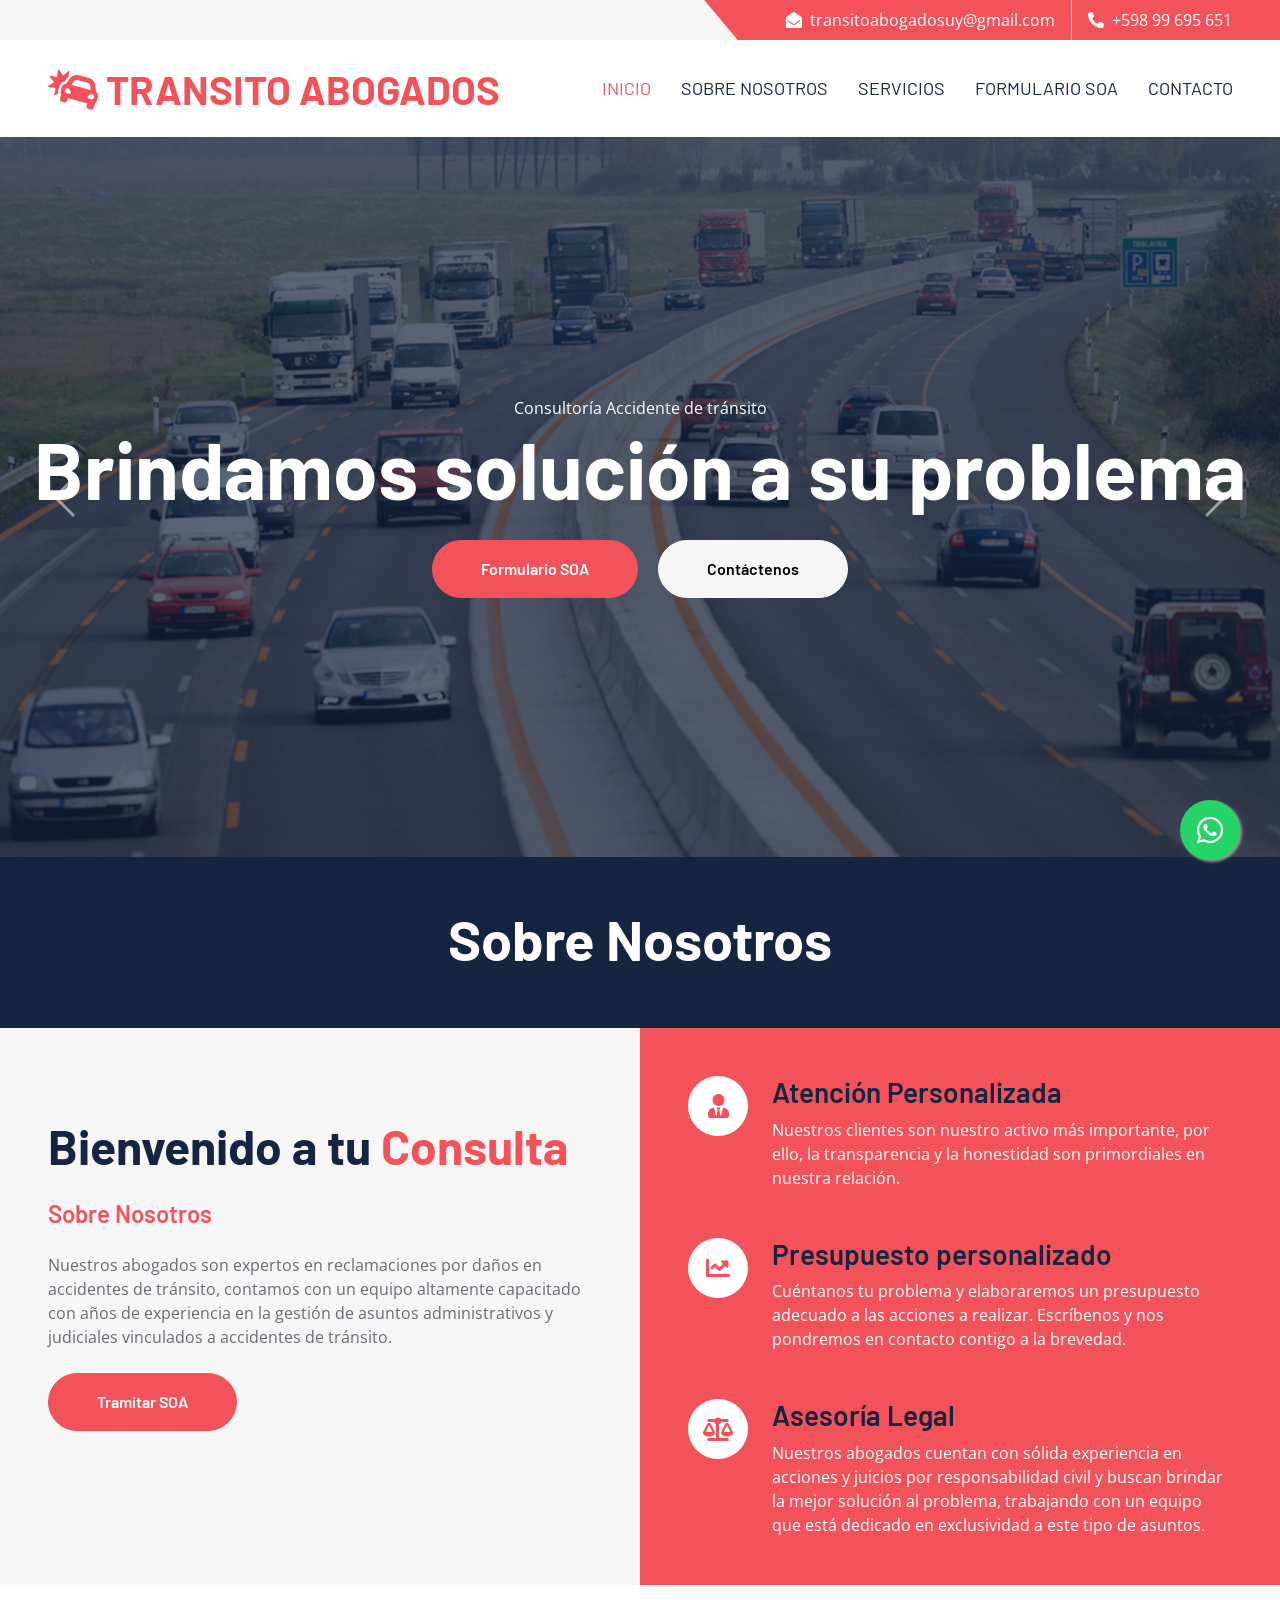
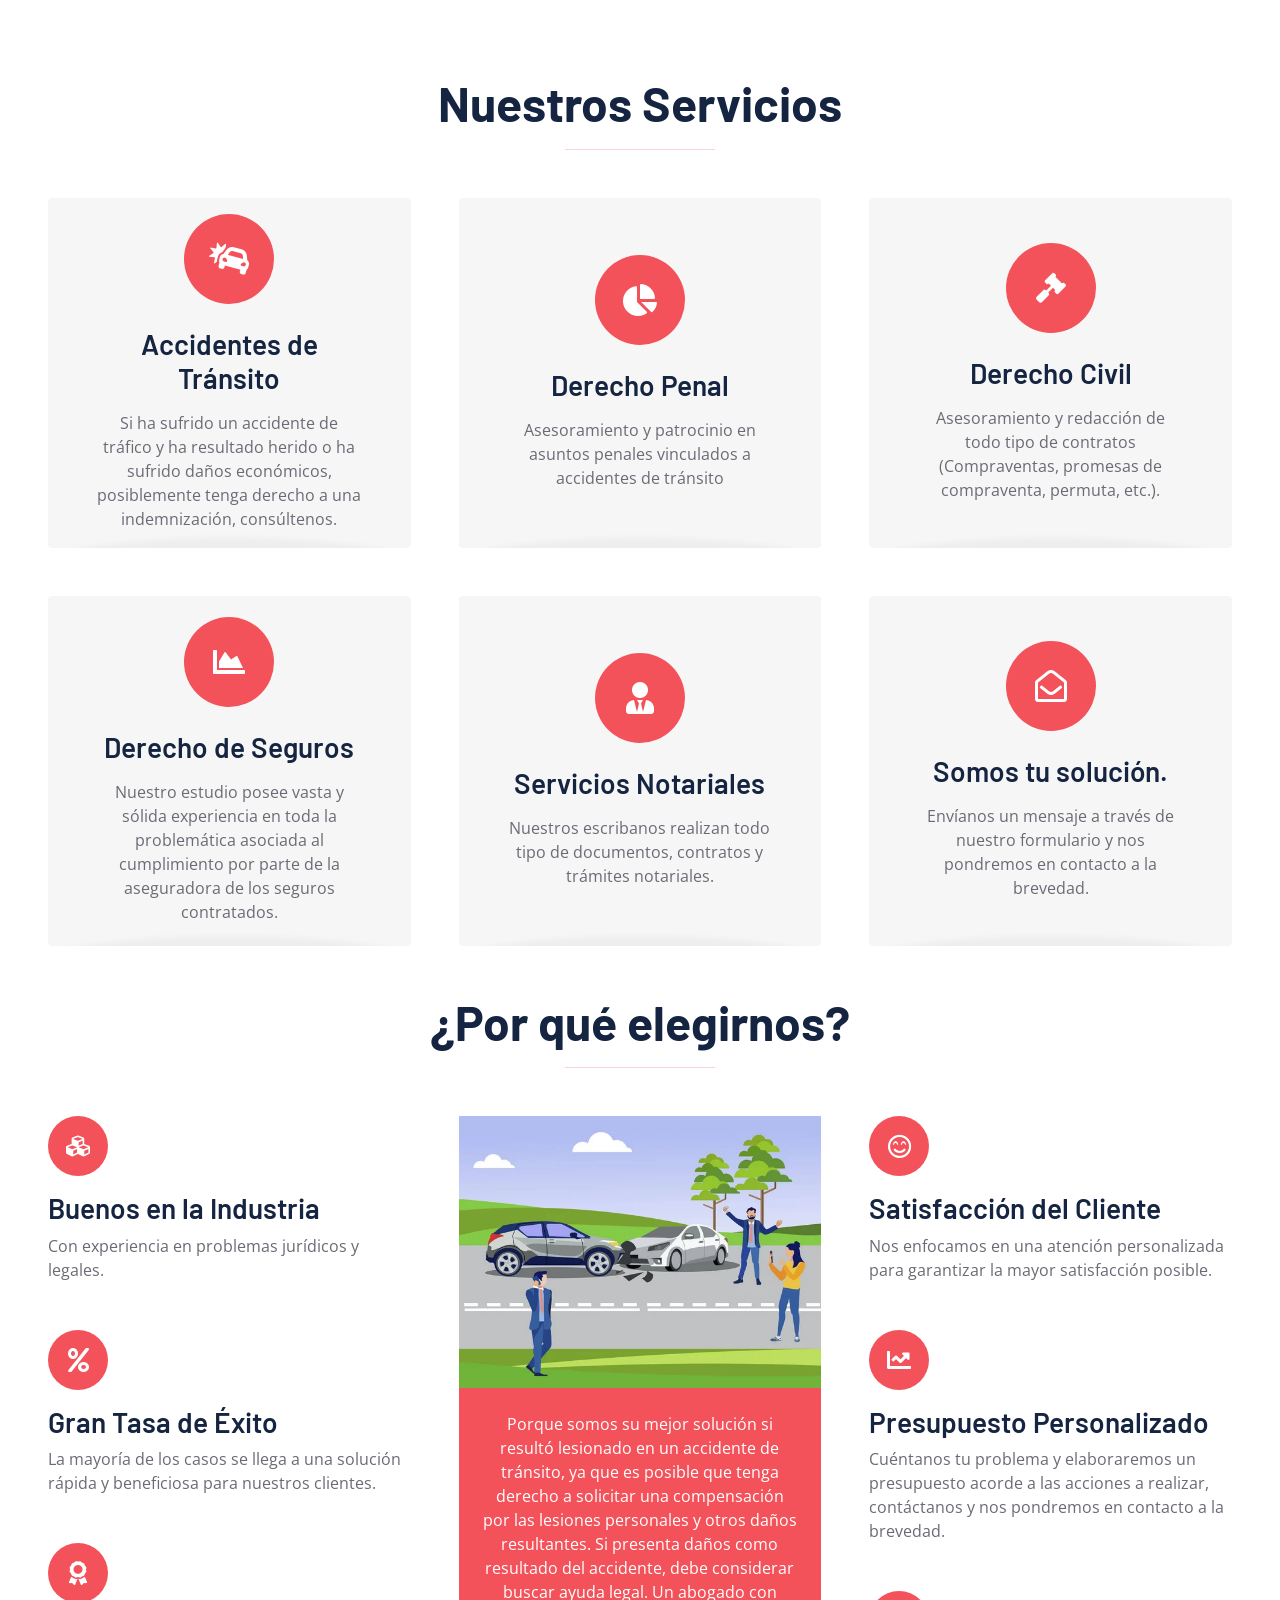
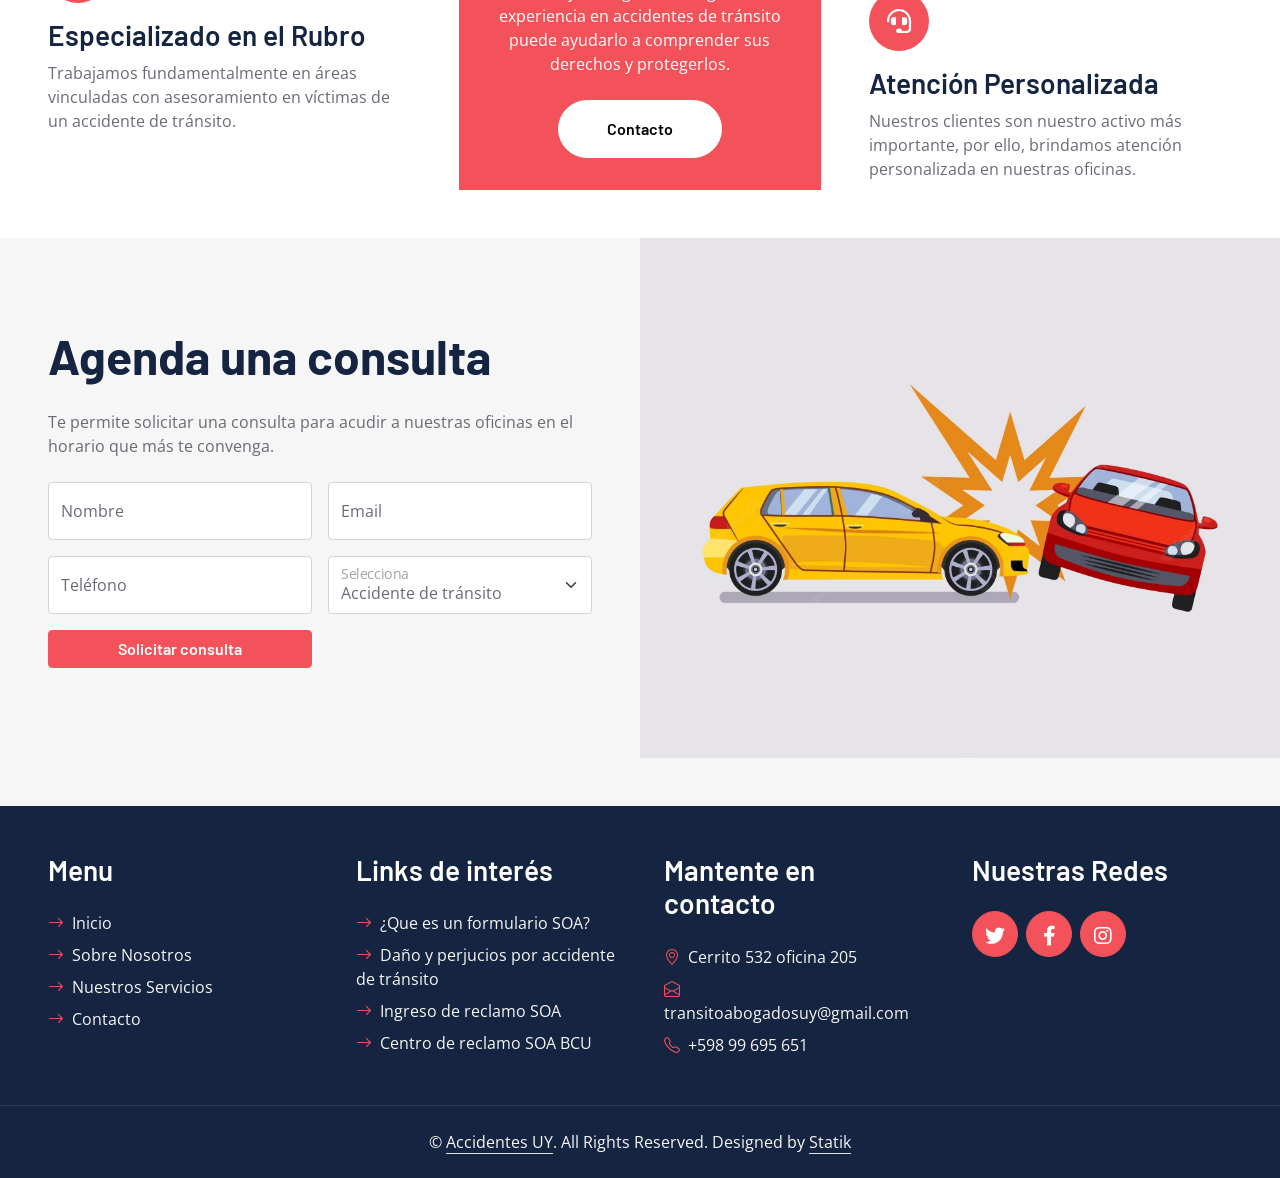
==== commit fab1c1ae: "Add files via upload" ====
--- a/index.html
+++ b/index.html
@@ -54,7 +54,7 @@
 
 <div>
      <!-- Whatsapp Start -->
-<a href="https://wa.link/yxdgfg" class="float" target="_blank">
+<a href="https://wa.link/nwrr1j" class="float" target="_blank">
     <i class='fab fa-whatsapp my-float'></i>
 </a>
     <!-- Whatsapp END -->
@@ -77,7 +77,7 @@
                         <p class="m-0"><i class="fa fa-envelope-open me-2"></i>transitoabogadosuy@gmail.com</p>
                     </div>
                     <div class="py-2">
-                        <p class="m-0"><i class="fa fa-phone-alt me-2"></i>+598 99 202 220</p>
+                        <p class="m-0"><i class="fa fa-phone-alt me-2"></i>+598 99 695 651</p>
                     </div>
                 </div>
             </div>
@@ -91,7 +91,7 @@
             <h1 class="m-0 text-uppercase text-primary"><i class="fas fa-car-crash"></i> Transito Abogados</h1>
         </a>
         <!-- <div class="nav-titulo text-start text-sm-center">
-            <span class="h2 text-black font-weight-bold">099 20 22 20</span>
+            <span class="h2 text-black font-weight-bold">099 695 651</span>
         </div> -->
         <button class="navbar-toggler" type="button" data-bs-toggle="collapse" data-bs-target="#navbarCollapse">
             <span class="navbar-toggler-icon"></span>
@@ -141,7 +141,7 @@
                     <div class="carousel-caption d-flex flex-column align-items-center justify-content-center" style="min-height: 300px;">
                         <div class="p-3 item-carousel">
                             <h5 class="text-white text-uppercase">Consultoría Accidente de tránsito</h5>
-                            <h1 class="display-1 text-white mb-md-4" style="margin: 0 auto 50px;">Contacto: 099 20 22 20</h1>
+                            <h1 class="display-1 text-white mb-md-4" style="margin: 0 auto 50px;">Contacto: 099 695 651</h1>
                             <div>
                                 <a href="SOA.html" class="btn btn-primary py-md-3 px-md-5 me-3 rounded-pill">Formulario SOA</a>
                                 <a href="contact.html" class="btn btn-secondary py-md-3 px-md-5 rounded-pill">Contáctenos</a>
@@ -600,7 +600,7 @@
                 <h3 class="text-white mb-4">Mantente en contacto</h3>
                 <p class="mb-2"><i class="bi bi-geo-alt text-primary me-2"></i>Cerrito 532 oficina 205</p>
                 <p class="mb-2"><i class="bi bi-envelope-open text-primary me-2"></i>transitoabogadosuy@gmail.com</p>
-                <p class="mb-0"><i class="bi bi-telephone text-primary me-2"></i>+598 99 202 220</p>
+                <p class="mb-0"><i class="bi bi-telephone text-primary me-2"></i>+598 99 695 651</p>
             </div>
             <div class="col-lg-3 col-md-6">
                 <h3 class="text-white mb-4">Nuestras Redes</h3>
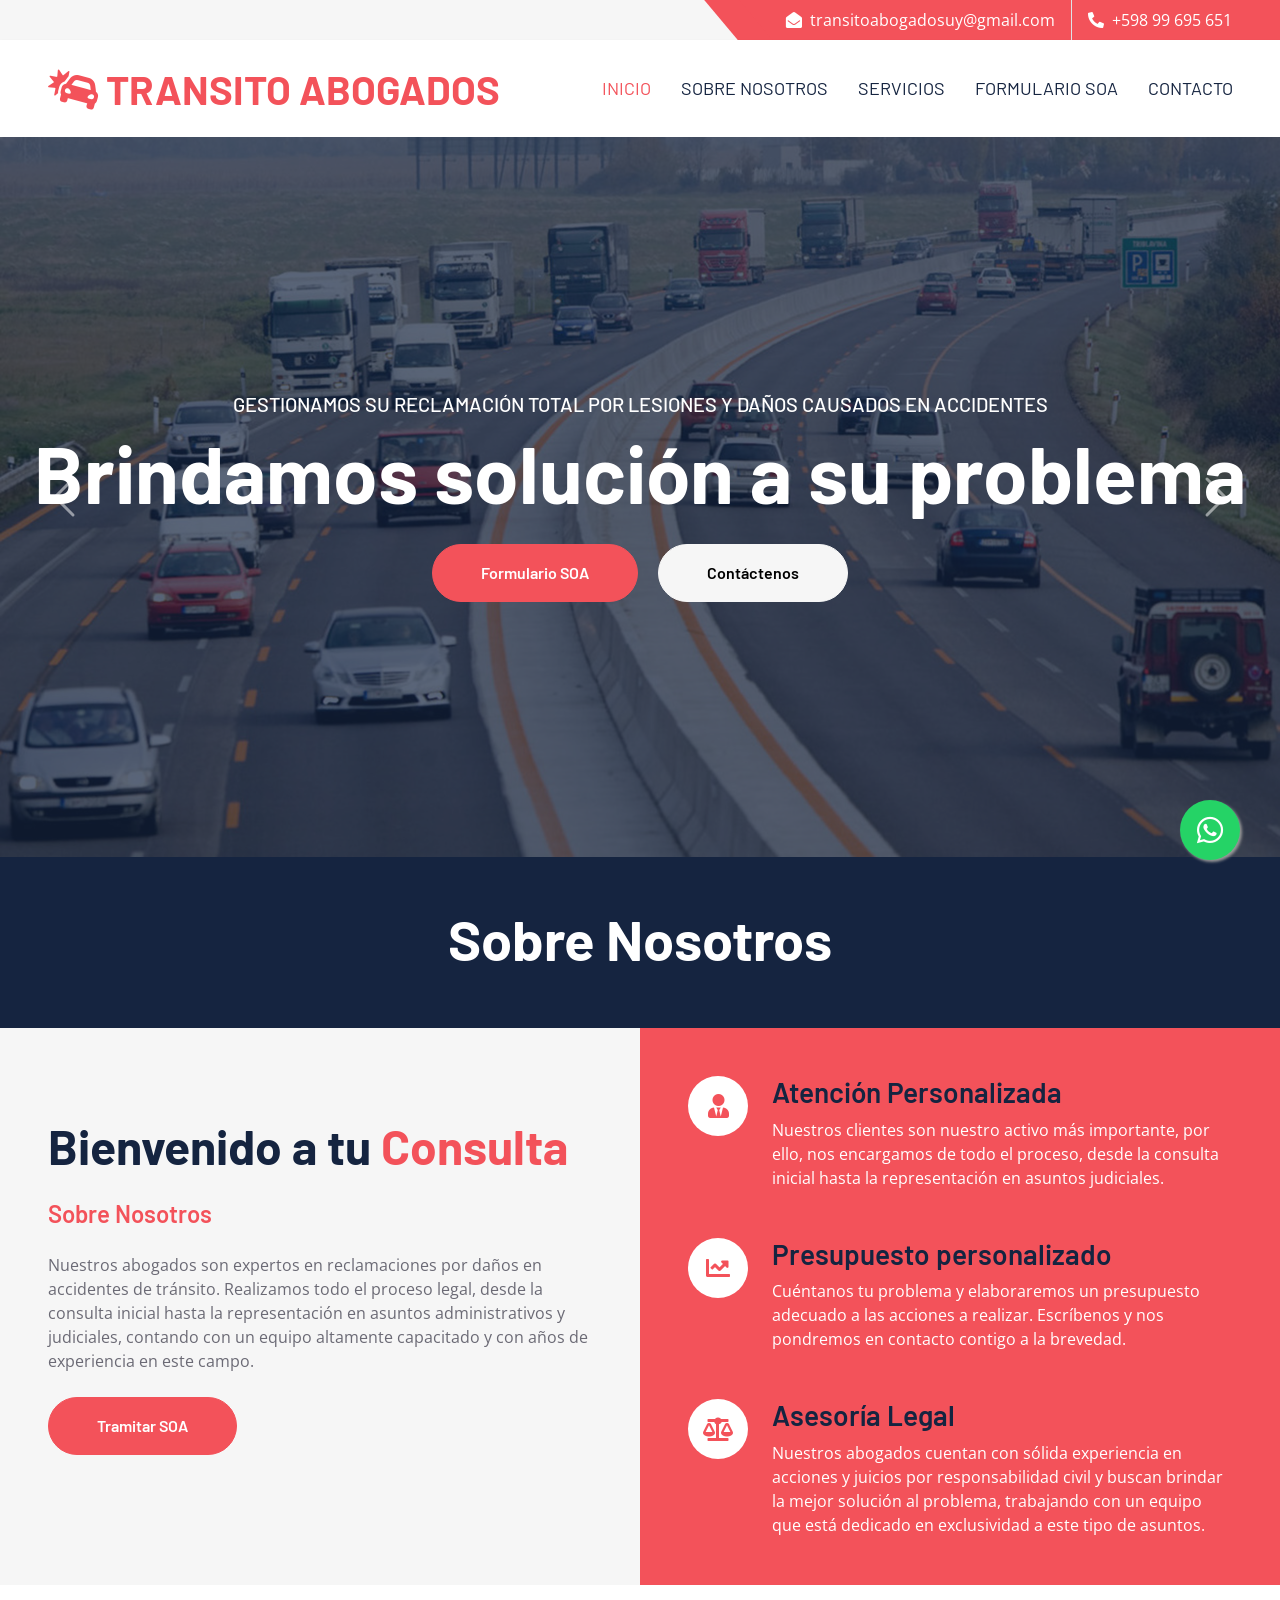
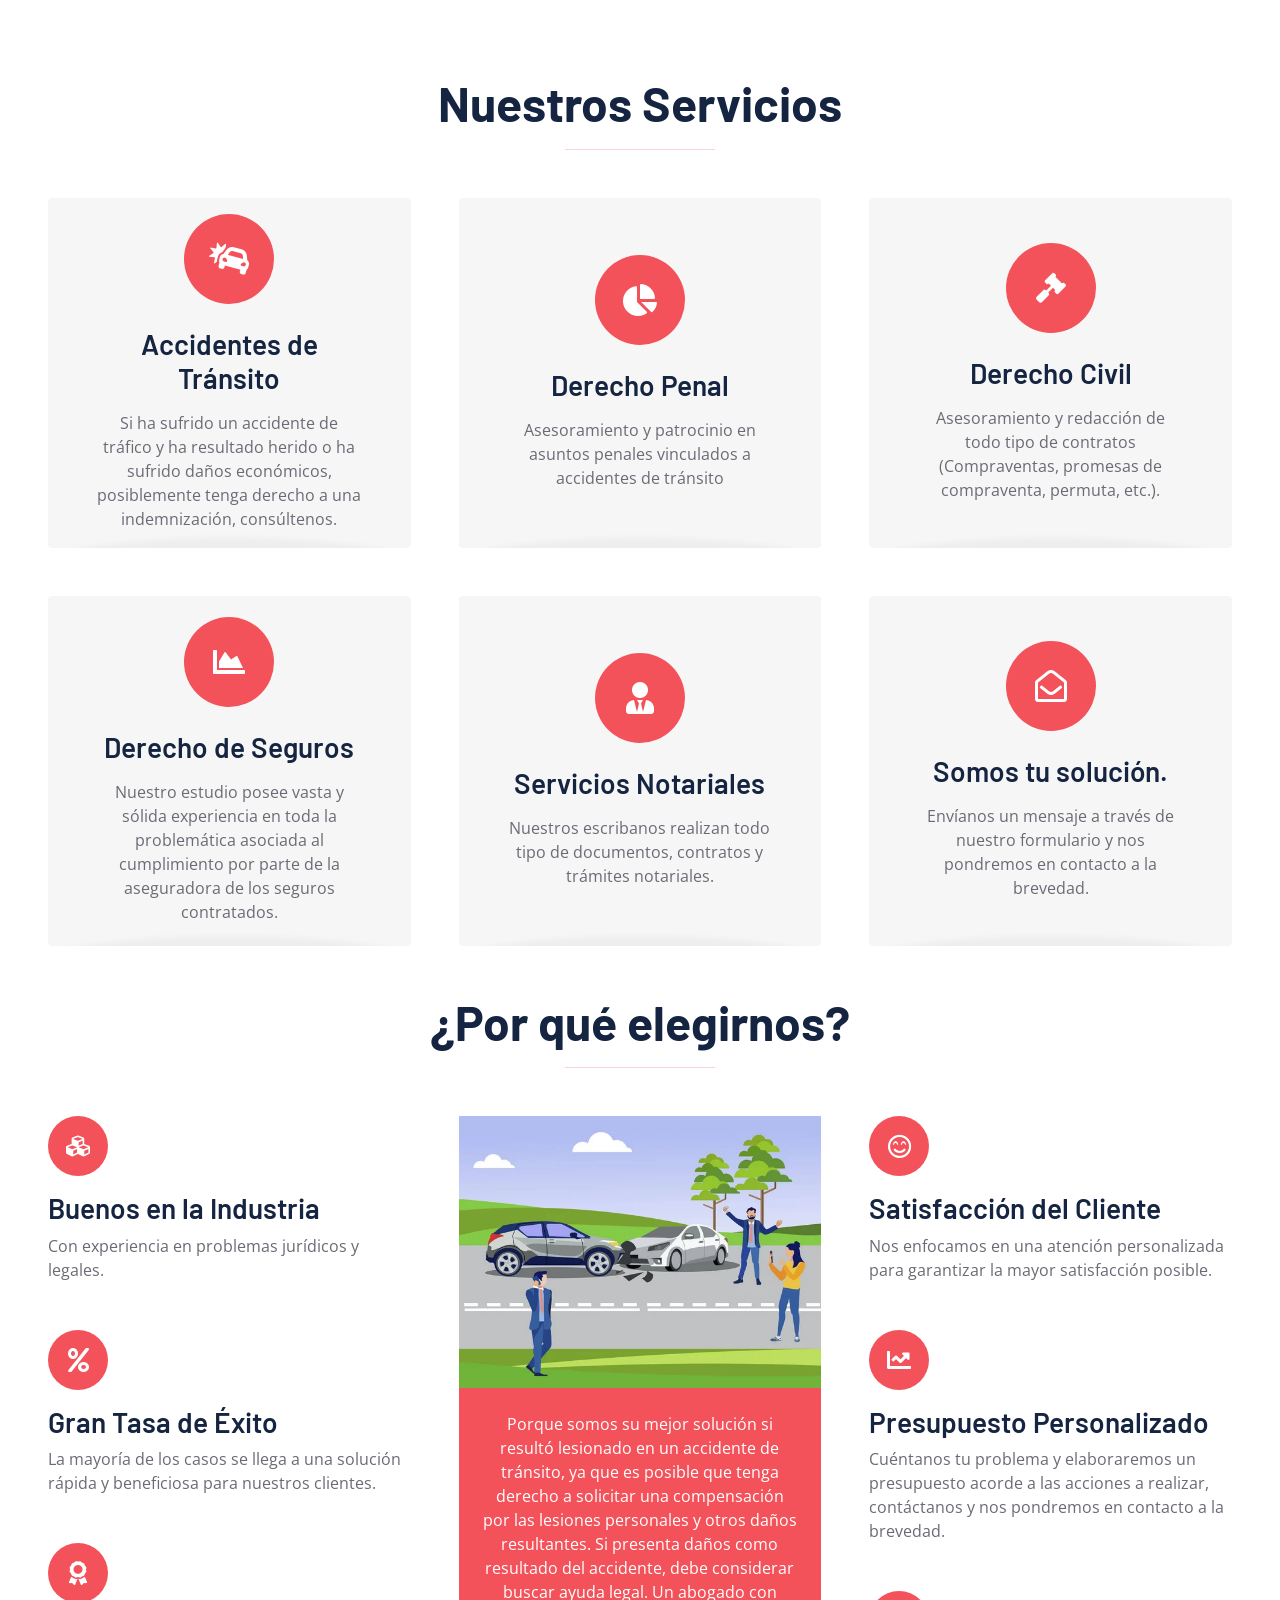
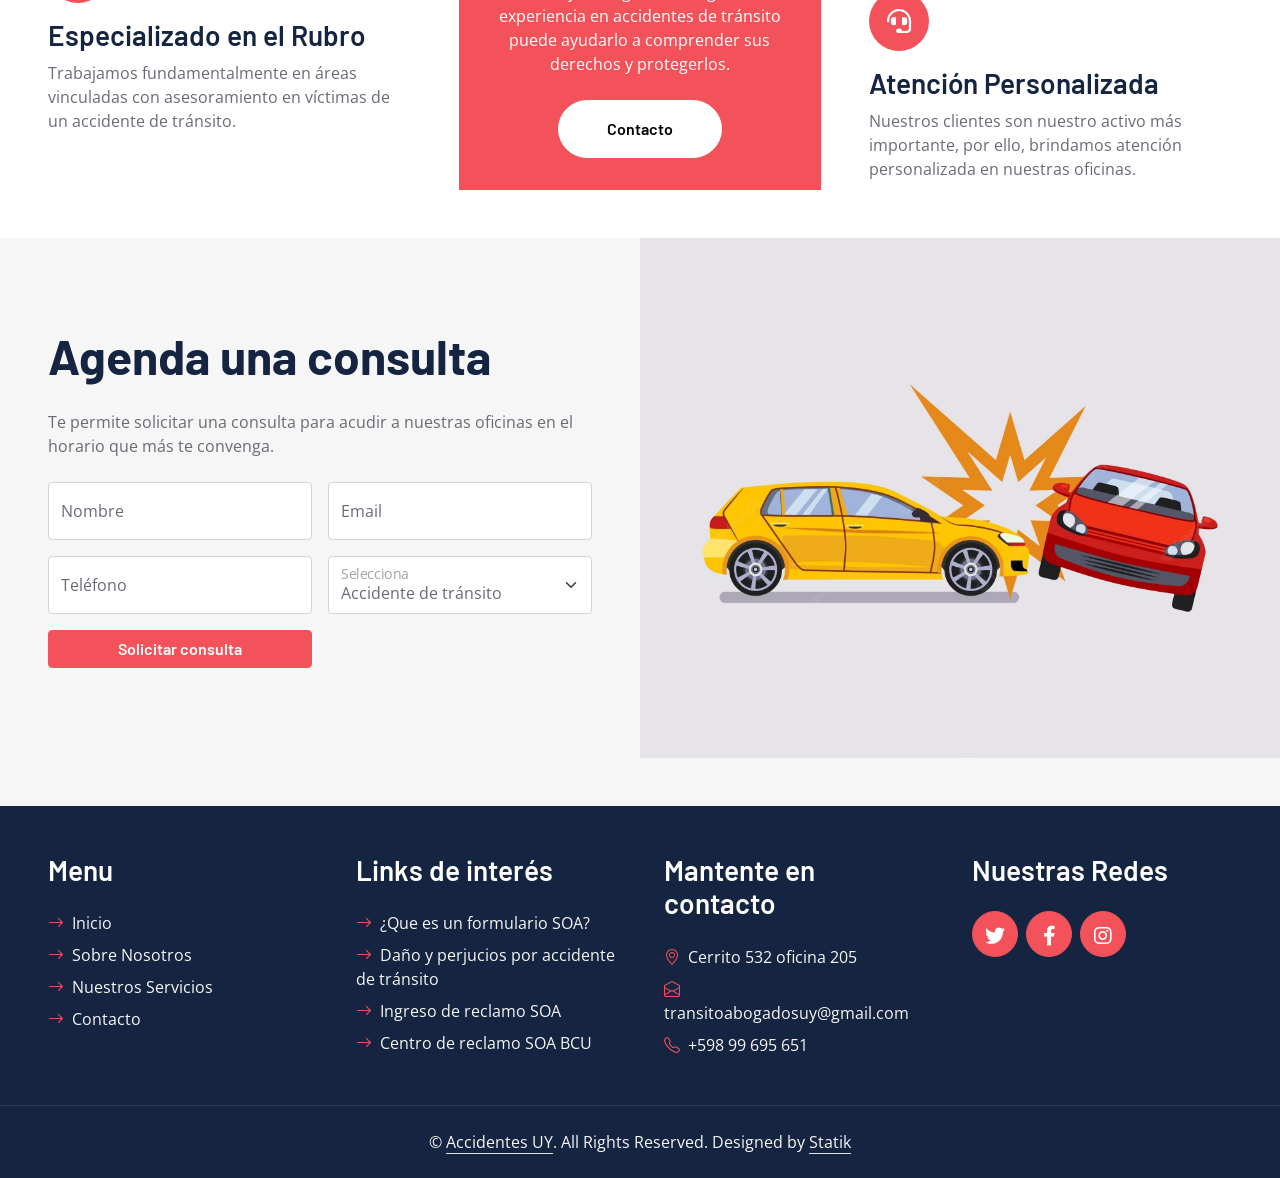
==== commit 0523c3d7: "Google ADS" ====
--- a/index.html
+++ b/index.html
@@ -6,22 +6,25 @@
     <meta name="description" content="Transito Abogados UY">
     <title>Tránsito Abogados</title>
     <meta content="width=device-width, initial-scale=1.0" name="viewport">
- 
+
 
     <!-- Favicon -->
     <link href="img/Icon-removebg-preview-removebg-preview.png" rel="icon">
 
-    <link href="https://cdn.jsdelivr.net/npm/bootstrap@5.3.0-alpha1/dist/css/bootstrap.min.css" rel="stylesheet" integrity="sha384-GLhlTQ8iRABdZLl6O3oVMWSktQOp6b7In1Zl3/Jr59b6EGGoI1aFkw7cmDA6j6gD" crossorigin="anonymous">
+    <link href="https://cdn.jsdelivr.net/npm/bootstrap@5.3.0-alpha1/dist/css/bootstrap.min.css" rel="stylesheet"
+        integrity="sha384-GLhlTQ8iRABdZLl6O3oVMWSktQOp6b7In1Zl3/Jr59b6EGGoI1aFkw7cmDA6j6gD" crossorigin="anonymous">
 
     <!-- Google Web Fonts -->
     <link rel="preconnect" href="https://fonts.googleapis.com">
     <link rel="preconnect" href="https://fonts.gstatic.com" crossorigin>
-    <link href="https://fonts.googleapis.com/css2?family=Barlow:wght@500;600;700&family=Open+Sans:wght@400;600&display=swap" rel="stylesheet"> 
+    <link
+        href="https://fonts.googleapis.com/css2?family=Barlow:wght@500;600;700&family=Open+Sans:wght@400;600&display=swap"
+        rel="stylesheet">
 
     <!-- Icon Font Stylesheet -->
     <link href="https://cdnjs.cloudflare.com/ajax/libs/font-awesome/5.10.0/css/all.min.css" rel="stylesheet">
-    
-    
+
+
     <link href="https://cdn.jsdelivr.net/npm/bootstrap-icons@1.4.1/font/bootstrap-icons.css" rel="stylesheet">
 
     <!-- Libraries Stylesheet -->
@@ -32,31 +35,45 @@
 
     <!-- Template Stylesheet -->
     <link href="css/style.css" rel="stylesheet">
-    
+
+
+    <!-- Google tag (gtag.js) -->
+<script async src="https://www.googletagmanager.com/gtag/js?id=G-NXBFCSQ70V">
+</script>
+<script>
+  window.dataLayer = window.dataLayer || [];
+  function gtag(){dataLayer.push(arguments);}
+  gtag('js', new Date());
+
+  gtag('config', 'G-NXBFCSQ70V');
+</script>
+
     <!-- Meta Pixel Code -->
     <script>
-        !function(f,b,e,v,n,t,s)
-        {if(f.fbq)return;n=f.fbq=function(){n.callMethod?
-        n.callMethod.apply(n,arguments):n.queue.push(arguments)};
-        if(!f._fbq)f._fbq=n;n.push=n;n.loaded=!0;n.version='2.0';
-        n.queue=[];t=b.createElement(e);t.async=!0;
-        t.src=v;s=b.getElementsByTagName(e)[0];
-        s.parentNode.insertBefore(t,s)}(window, document,'script',
-        'https://connect.facebook.net/en_US/fbevents.js');
+        !function (f, b, e, v, n, t, s) {
+            if (f.fbq) return; n = f.fbq = function () {
+                n.callMethod ?
+                n.callMethod.apply(n, arguments) : n.queue.push(arguments)
+            };
+            if (!f._fbq) f._fbq = n; n.push = n; n.loaded = !0; n.version = '2.0';
+            n.queue = []; t = b.createElement(e); t.async = !0;
+            t.src = v; s = b.getElementsByTagName(e)[0];
+            s.parentNode.insertBefore(t, s)
+        }(window, document, 'script',
+            'https://connect.facebook.net/en_US/fbevents.js');
         fbq('init', '607489044560443');
         fbq('track', 'PageView');
-        </script>
-        <noscript><img height="1" width="1" style="display:none"
-        src="https://www.facebook.com/tr?id=607489044560443&ev=PageView&noscript=1"
-        /></noscript>
+    </script>
+    <noscript><img height="1" width="1" style="display:none"
+            src="https://www.facebook.com/tr?id=607489044560443&ev=PageView&noscript=1" /></noscript>
     <!-- End Meta Pixel Code -->
 </head>
 
 <div>
-     <!-- Whatsapp Start -->
-<a href="https://wa.link/nwrr1j" class="float" target="_blank">
-    <i class='fab fa-whatsapp my-float'></i>
-</a>
+    <!-- Whatsapp Start -->
+    <a href="https://wa.link/nwrr1j" class="float" target="_blank">
+        <i class='fab fa-whatsapp my-float'></i>
+    </a>
     <!-- Whatsapp END -->
 
     <!-- Topbar Start -->
@@ -84,7 +101,7 @@
         </div>
     </div>
     <!-- Topbar End -->
-    
+
     <!-- Navbar Start -->
     <nav class="navbar navbar-expand-lg bg-white navbar-light shadow-sm px-md-5 py-3 py-lg-0 px-sm-3 px-2">
         <a href="index.html" class="navbar-brand p-0 navbar-title">
@@ -117,55 +134,97 @@
         </div>
     </nav>
     <!-- Navbar End -->
-    
+
 
     <!-- Carousel Start -->
-    <div class="container-fluid p-0" >
+    <div class="container-fluid p-0">
         <div id="header-carousel" class="carousel slide carousel-fade" style="min-height: 300px;">
             <div class="carousel-inner" style="min-height: 300px;">
                 <div class="carousel-item active" style="min-height: 300px;">
                     <img class="w-100" src="img/carousel-1.jpg" alt="Image" style="min-height: 300px;">
-                    <div class="carousel-caption d-flex flex-column align-items-center justify-content-center" style="min-height: 300px;">
-                        <div class="p-3 npm >
-                            <h5 class="text-white text-uppercase">Consultoría Accidente de tránsito</h5>
-                            <h1 class="display-1 text-white mb-md-4" style="margin: 0 auto 50px;">Brindamos solución a su problema</h1>
+                    <div class="carousel-caption d-flex flex-column align-items-center justify-content-center"
+                        style="min-height: 300px;">
+                        <div class="p-3 npm">
+                            <h5 class="text-white text-uppercase">Gestionamos su reclamación total por lesiones y daños causados en accidentes</h5>
+                            <h1 class="display-1 text-white mb-md-4" style="margin: 0 auto 50px;">Brindamos solución a
+                                su problema</h1>
                             <div>
-                                <a href="SOA.html" class="btn btn-primary py-md-3 px-md-5 me-3 rounded-pill">Formulario SOA</a>
-                                <a href="contact.html" class="btn btn-secondary py-md-3 px-md-5 rounded-pill">Contáctenos</a>
+                                <a target="_blank" href="https://wa.link/nwrr1j" class="btn btn-primary py-md-3 px-md-5 me-3 rounded-pill">Formulario
+                                    SOA</a>
+                                <a target="_blank" href="https://wa.link/nwrr1j"
+                                    class="btn btn-secondary py-md-3 px-md-5 rounded-pill">Contáctenos</a>
                             </div>
                         </div>
                     </div>
                 </div>
                 <div class="carousel-item" style="min-height: 300px;">
                     <img class="w-100" src="img/carousel-2.jpg" alt="Image" style="min-height: 300px;">
-                    <div class="carousel-caption d-flex flex-column align-items-center justify-content-center" style="min-height: 300px;">
+                    <div class="carousel-caption d-flex flex-column align-items-center justify-content-center"
+                        style="min-height: 300px;">
                         <div class="p-3 item-carousel">
-                            <h5 class="text-white text-uppercase">Consultoría Accidente de tránsito</h5>
-                            <h1 class="display-1 text-white mb-md-4" style="margin: 0 auto 50px;">Contacto: 099 695 651</h1>
+                            <h5 class="text-white text-uppercase">Hacemos su reclamación integral por las lesiones y daños sufridos en el accidente.</h5>
+                            <h1 class="display-1 text-white mb-md-4" style="margin: 0 auto 50px;">Contacto: 099 695 651
+                            </h1>
                             <div>
-                                <a href="SOA.html" class="btn btn-primary py-md-3 px-md-5 me-3 rounded-pill">Formulario SOA</a>
-                                <a href="contact.html" class="btn btn-secondary py-md-3 px-md-5 rounded-pill">Contáctenos</a>
-                            </div>
-                        </div>
-                    </div>
-                </div>
-            </div>
-            <button class="carousel-control-prev" type="button" data-bs-target="#header-carousel"
-                data-bs-slide="prev">
+                                <a target="_blank" href="https://wa.link/nwrr1j" class="btn btn-primary py-md-3 px-md-5 me-3 rounded-pill">Formulario
+                                    SOA</a>
+                                <a target="_blank" href="https://wa.link/nwrr1j"
+                                    class="btn btn-secondary py-md-3 px-md-5 rounded-pill">Contáctenos</a>
+                            </div>
+                        </div>
+                    </div>
+                </div>
+                <!-- Agrega dos nuevos elementos carousel-item -->
+                <div class="carousel-item" style="min-height: 300px;">
+                    <img class="w-100" src="img/carousel-1.jpg" alt="Image" style="min-height: 300px;">
+                    <div class="carousel-caption d-flex flex-column align-items-center justify-content-center"
+                        style="min-height: 300px;">
+                        <div class="p-3 item-carousel">
+                            <h5 class="text-white text-uppercase">Consulte, gestionamos su reclamación total por lesiones y otros daños tras un accidente</h5>
+                            <h1 class="display-1 text-white mb-md-4" style="margin: 0 auto 50px;">Llame: 099 695 651
+                            </h1>
+                            <div>
+                                <a target="_blank" href="https://wa.link/nwrr1j" class="btn btn-primary py-md-3 px-md-5 me-3 rounded-pill">Formulario
+                                    SOA</a>
+                                <a target="_blank" href="https://wa.link/nwrr1j"
+                                    class="btn btn-secondary py-md-3 px-md-5 rounded-pill">Contáctenos</a>
+                            </div>
+                        </div>
+                    </div>
+                </div>
+                <div class="carousel-item" style="min-height: 300px;">
+                    <img class="w-100" src="img/carousel-2.jpg" alt="Image" style="min-height: 300px;">
+                    <div class="carousel-caption d-flex flex-column align-items-center justify-content-center"
+                        style="min-height: 300px;">
+                        <div class="p-3 item-carousel">
+                            <h5 class="text-white text-uppercase">Iniciamos su reclamo por daños sufridos, incluyendo daño moral, emergente y lucro cesante.</h5>
+                            <h1 class="display-1 text-white mb-md-4" style="margin: 0 auto 50px;">Contacto: 099 695 651
+                            </h1>
+                            <div>
+                                <a target="_blank" href="https://wa.link/nwrr1j" class="btn btn-primary py-md-3 px-md-5 me-3 rounded-pill">Formulario
+                                    SOA</a>
+                                <a target="_blank" href="https://wa.link/nwrr1j"
+                                    class="btn btn-secondary py-md-3 px-md-5 rounded-pill">Contáctenos</a>
+                            </div>
+                        </div>
+                    </div>
+                </div>
+            </div>
+            <button class="carousel-control-prev" type="button" data-bs-target="#header-carousel" data-bs-slide="prev">
                 <span class="carousel-control-prev-icon" aria-hidden="true"></span>
                 <span class="visually-hidden">Previous</span>
             </button>
-            <button class="carousel-control-next" type="button" data-bs-target="#header-carousel"
-                data-bs-slide="next">
+            <button class="carousel-control-next" type="button" data-bs-target="#header-carousel" data-bs-slide="next">
                 <span class="carousel-control-next-icon" aria-hidden="true"></span>
                 <span class="visually-hidden">Next</span>
             </button>
         </div>
     </div>
+
     <!-- Carousel End -->
 
-     <!-- Page Header Start -->
-     <div class="container-fluid bg-dark p-5" id="sobre_nosotros">
+    <!-- Page Header Start -->
+    <div class="container-fluid bg-dark p-5" id="sobre_nosotros">
         <div class="row">
             <div class="col-12 text-center">
                 <h1 class="display-4 text-white">Sobre Nosotros</h1>
@@ -180,36 +239,42 @@
             <div class="col-lg-6 py-6 px-5">
                 <h1 class="display-5 mb-4">Bienvenido a tu <span class="text-primary">Consulta</span></h1>
                 <h4 class="text-primary mb-4">Sobre Nosotros</h4>
-                <p class="mb-4">Nuestros abogados son expertos en reclamaciones por daños en accidentes de tránsito, contamos con un equipo altamente capacitado con años de experiencia en la gestión de asuntos administrativos y judiciales vinculados a accidentes de tránsito.</p>
-                <a href="SOA.html" class="btn btn-primary py-md-3 px-md-5 rounded-pill">Tramitar SOA</a>
+                <p class="mb-4">Nuestros abogados son expertos en reclamaciones por daños en accidentes de tránsito. Realizamos todo el proceso legal, desde la consulta inicial hasta la representación en asuntos administrativos y judiciales, contando con un equipo altamente capacitado y con años de experiencia en este campo.</p>
+                <a target="_blank" href="https://wa.link/nwrr1j" class="btn btn-primary py-md-3 px-md-5 rounded-pill">Tramitar SOA</a>
             </div>
             <div class="col-lg-6">
                 <div class="h-100 d-flex flex-column justify-content-center bg-primary p-5">
                     <div class="d-flex text-white mb-5">
-                        <div class="d-flex flex-shrink-0 align-items-center justify-content-center bg-white text-primary rounded-circle mx-auto mb-4" style="width: 60px; height: 60px;">
+                        <div class="d-flex flex-shrink-0 align-items-center justify-content-center bg-white text-primary rounded-circle mx-auto mb-4"
+                            style="width: 60px; height: 60px;">
                             <i class="fa fa-user-tie fs-4"></i>
                         </div>
                         <div class="ps-4">
                             <h3>Atención Personalizada</h3>
-                            <p class="mb-0">Nuestros clientes son nuestro activo más importante, por ello, la transparencia y la honestidad son primordiales en nuestra relación.</p>
+                            <p class="mb-0">Nuestros clientes son nuestro activo más importante, por ello, nos encargamos de todo el proceso, desde la consulta inicial hasta la representación en asuntos judiciales.</p>
                         </div>
                     </div>
                     <div class="d-flex text-white mb-5">
-                        <div class="d-flex flex-shrink-0 align-items-center justify-content-center bg-white text-primary rounded-circle mx-auto mb-4" style="width: 60px; height: 60px;">
+                        <div class="d-flex flex-shrink-0 align-items-center justify-content-center bg-white text-primary rounded-circle mx-auto mb-4"
+                            style="width: 60px; height: 60px;">
                             <i class="fa fa-chart-line fs-4"></i>
                         </div>
                         <div class="ps-4">
                             <h3>Presupuesto personalizado</h3>
-                            <p class="mb-0">Cuéntanos tu problema y elaboraremos un presupuesto adecuado a las acciones a realizar. Escríbenos y nos pondremos en contacto contigo a la brevedad.</p>
+                            <p class="mb-0">Cuéntanos tu problema y elaboraremos un presupuesto adecuado a las acciones
+                                a realizar. Escríbenos y nos pondremos en contacto contigo a la brevedad.</p>
                         </div>
                     </div>
                     <div class="d-flex text-white">
-                        <div class="d-flex flex-shrink-0 align-items-center justify-content-center bg-white text-primary rounded-circle mx-auto mb-4" style="width: 60px; height: 60px;">
+                        <div class="d-flex flex-shrink-0 align-items-center justify-content-center bg-white text-primary rounded-circle mx-auto mb-4"
+                            style="width: 60px; height: 60px;">
                             <i class="fa fa-balance-scale fs-4"></i>
                         </div>
                         <div class="ps-4">
                             <h3>Asesoría Legal</h3>
-                            <p class="mb-0">Nuestros abogados cuentan con sólida experiencia en acciones y juicios por responsabilidad civil y buscan brindar la mejor solución al problema, trabajando con un equipo que está dedicado en exclusividad a este tipo de asuntos.</p>
+                            <p class="mb-0">Nuestros abogados cuentan con sólida experiencia en acciones y juicios por
+                                responsabilidad civil y buscan brindar la mejor solución al problema, trabajando con un
+                                equipo que está dedicado en exclusividad a este tipo de asuntos.</p>
                         </div>
                     </div>
                 </div>
@@ -217,7 +282,7 @@
         </div>
     </div>
     <!-- About End -->
-    
+
 
     <!-- Services Start -->
     <div class="container-fluid pt-6 px-5" id="Servicios">
@@ -228,56 +293,70 @@
         <div class="row g-5">
             <div class="col-lg-4 col-md-6">
                 <div class="service-item bg-secondary text-center px-2 px-sm-5 rounded-2">
-                    <div class="d-flex align-items-center justify-content-center bg-primary text-white rounded-circle mx-auto mb-4" style="width: 90px; height: 90px;">
+                    <div class="d-flex align-items-center justify-content-center bg-primary text-white rounded-circle mx-auto mb-4"
+                        style="width: 90px; height: 90px;">
                         <i class="fas fa-car-crash fa-2x"></i>
                     </div>
                     <h3 class="mb-3">Accidentes de Tránsito</h3>
-                    <p class="mb-0">Si ha sufrido un accidente de tráfico y ha resultado herido o ha sufrido daños económicos, posiblemente tenga derecho a una indemnización, consúltenos.</p>
+                    <p class="mb-0">Si ha sufrido un accidente de tráfico y ha resultado herido o ha sufrido daños
+                        económicos, posiblemente tenga derecho a una indemnización, consúltenos.</p>
                 </div>
             </div>
             <div class="col-lg-4 col-md-6">
                 <div class="service-item bg-secondary text-center px-2 px-sm-5 rounded-2">
-                    <div class="d-flex align-items-center justify-content-center bg-primary text-white rounded-circle mx-auto mb-4" style="width: 90px; height: 90px;">
+                    <div class="d-flex align-items-center justify-content-center bg-primary text-white rounded-circle mx-auto mb-4"
+                        style="width: 90px; height: 90px;">
                         <i class="fa fa-chart-pie fa-2x"></i>
                     </div>
                     <h3 class="mb-3">Derecho Penal</h3>
-                    <p class="mb-0">Asesoramiento y patrocinio en asuntos penales vinculados a accidentes de tránsito</p>
+                    <p class="mb-0">Asesoramiento y patrocinio en asuntos penales vinculados a accidentes de tránsito
+                    </p>
                 </div>
             </div>
             <div class="col-lg-4 col-md-6">
                 <div class="service-item bg-secondary text-center px-2 px-sm-5 rounded-2">
-                    <div class="d-flex align-items-center justify-content-center bg-primary text-white rounded-circle mx-auto mb-4" style="width: 90px; height: 90px;">
+                    <div class="d-flex align-items-center justify-content-center bg-primary text-white rounded-circle mx-auto mb-4"
+                        style="width: 90px; height: 90px;">
                         <i style="font-size:30px" class="fa">&#xf0e3;</i>
                     </div>
                     <h3 class="mb-3">Derecho Civil</h3>
-                    <p class="mb-0">Asesoramiento y redacción de todo tipo de contratos (Compraventas, promesas de compraventa, permuta, etc.).</p>
+                    <p class="mb-0">Asesoramiento y redacción de todo tipo de contratos (Compraventas, promesas de
+                        compraventa, permuta, etc.).</p>
                 </div>
             </div>
             <div class="col-lg-4 col-md-6">
                 <div class="service-item bg-secondary text-center px-2 px-sm-5 rounded-2">
-                    <div class="d-flex align-items-center justify-content-center bg-primary text-white rounded-circle mx-auto mb-4" style="width: 90px; height: 90px;">
+                    <div class="d-flex align-items-center justify-content-center bg-primary text-white rounded-circle mx-auto mb-4"
+                        style="width: 90px; height: 90px;">
                         <i class="fa fa-chart-area fa-2x"></i>
                     </div>
                     <h3 class="mb-3">Derecho de Seguros</h3>
-                    <p class="mb-0">Nuestro estudio posee vasta y sólida experiencia en toda la problemática asociada al cumplimiento por parte de la aseguradora de los seguros contratados.</p>
+                    <p class="mb-0">Nuestro estudio posee vasta y sólida experiencia en toda la problemática asociada al
+                        cumplimiento por parte de la aseguradora de los seguros contratados.</p>
                 </div>
             </div>
             <div class="col-lg-4 col-md-6">
                 <div class="service-item bg-secondary text-center px-2 px-sm-5 rounded-2">
-                    <div class="d-flex align-items-center justify-content-center bg-primary text-white rounded-circle mx-auto mb-4" style="width: 90px; height: 90px;">
+                    <div class="d-flex align-items-center justify-content-center bg-primary text-white rounded-circle mx-auto mb-4"
+                        style="width: 90px; height: 90px;">
                         <i class="fa fa-user-tie fa-2x"></i>
                     </div>
                     <h3 class="mb-3">Servicios Notariales</h3>
-                    <p class="mb-0">Nuestros escribanos realizan todo tipo de documentos, contratos y trámites notariales.</p>
+                    <p class="mb-0">Nuestros escribanos realizan todo tipo de documentos, contratos y trámites
+                        notariales.</p>
                 </div>
             </div>
             <div class="col-lg-4 col-md-6">
                 <div class="service-item bg-secondary text-center px-2 px-sm-5 rounded-2">
-                    <div class="d-flex align-items-center justify-content-center bg-primary text-white rounded-circle mx-auto mb-4" style="width: 90px; height: 90px;">
+                    <div class="d-flex align-items-center justify-content-center bg-primary text-white rounded-circle mx-auto mb-4"
+                        style="width: 90px; height: 90px;">
                         <i class="far fa-envelope-open fa-2x"></i>
                     </div>
-                    <a href="contact.html"><h3 class="mb-3">Somos tu solución.</h3></a>
-                    <p class="mb-0">Envíanos un mensaje a través de nuestro formulario y nos pondremos en contacto a la brevedad.</p>
+                    <a href="contact.html">
+                        <h3 class="mb-3">Somos tu solución.</h3>
+                    </a>
+                    <p class="mb-0">Envíanos un mensaje a través de nuestro formulario y nos pondremos en contacto a la
+                        brevedad.</p>
                 </div>
             </div>
         </div>
@@ -295,25 +374,30 @@
             <div class="col-lg-4">
                 <div class="row g-5">
                     <div class="col-12">
-                        <div class="bg-primary rounded-circle d-flex align-items-center justify-content-center mb-3" style="width: 60px; height: 60px;">
+                        <div class="bg-primary rounded-circle d-flex align-items-center justify-content-center mb-3"
+                            style="width: 60px; height: 60px;">
                             <i class="fa fa-cubes fs-4 text-white"></i>
                         </div>
                         <h3>Buenos en la Industria</h3>
                         <p class="mb-0">Con experiencia en problemas jurídicos y legales.</p>
                     </div>
                     <div class="col-12">
-                        <div class="bg-primary rounded-circle d-flex align-items-center justify-content-center mb-3" style="width: 60px; height: 60px;">
+                        <div class="bg-primary rounded-circle d-flex align-items-center justify-content-center mb-3"
+                            style="width: 60px; height: 60px;">
                             <i class="fa fa-percent fs-4 text-white"></i>
                         </div>
                         <h3>Gran Tasa de Éxito </h3>
-                        <p class="mb-0">La mayoría de los casos se llega a una solución rápida y beneficiosa para nuestros clientes.</p>
+                        <p class="mb-0">La mayoría de los casos se llega a una solución rápida y beneficiosa para
+                            nuestros clientes.</p>
                     </div>
                     <div class="col-12">
-                        <div class="bg-primary rounded-circle d-flex align-items-center justify-content-center mb-3" style="width: 60px; height: 60px;">
+                        <div class="bg-primary rounded-circle d-flex align-items-center justify-content-center mb-3"
+                            style="width: 60px; height: 60px;">
                             <i class="fa fa-award fs-4 text-white"></i>
                         </div>
                         <h3>Especializado en el Rubro</h3>
-                        <p class="mb-0">Trabajamos fundamentalmente en áreas vinculadas con asesoramiento en víctimas de un accidente de tránsito.</p>
+                        <p class="mb-0">Trabajamos fundamentalmente en áreas vinculadas con asesoramiento en víctimas de
+                            un accidente de tránsito.</p>
                     </div>
                 </div>
             </div>
@@ -321,33 +405,43 @@
                 <div class="d-block bg-primary h-100 text-center">
                     <img class="img-fluid" src="img/feature.jpg" alt="">
                     <div class="p-4">
-                        <p class="text-white mb-4">Porque somos su mejor solución si resultó lesionado en un accidente de tránsito, ya que es posible que tenga derecho a solicitar una compensación por las lesiones personales y otros daños resultantes. Si presenta daños como resultado del accidente, debe considerar buscar ayuda legal. Un abogado con experiencia en accidentes de tránsito puede ayudarlo a comprender sus derechos y protegerlos.</p>
-                        <a href="contact.html" class="btn btn-light py-md-3 px-md-5 rounded-pill mb-2">Contacto</a>
+                        <p class="text-white mb-4">Porque somos su mejor solución si resultó lesionado en un accidente
+                            de tránsito, ya que es posible que tenga derecho a solicitar una compensación por las
+                            lesiones personales y otros daños resultantes. Si presenta daños como resultado del
+                            accidente, debe considerar buscar ayuda legal. Un abogado con experiencia en accidentes de
+                            tránsito puede ayudarlo a comprender sus derechos y protegerlos.</p>
+                        <a target="_blank" href="https://wa.link/nwrr1j" class="btn btn-light py-md-3 px-md-5 rounded-pill mb-2">Contacto</a>
                     </div>
                 </div>
             </div>
             <div class="col-lg-4">
                 <div class="row g-5">
                     <div class="col-12">
-                        <div class="bg-primary rounded-circle d-flex align-items-center justify-content-center mb-3" style="width: 60px; height: 60px;">
+                        <div class="bg-primary rounded-circle d-flex align-items-center justify-content-center mb-3"
+                            style="width: 60px; height: 60px;">
                             <i class="far fa-smile-beam fs-4 text-white"></i>
                         </div>
                         <h3>Satisfacción del Cliente</h3>
-                        <p class="mb-0">Nos enfocamos en una atención personalizada para garantizar la mayor satisfacción posible.</p>
+                        <p class="mb-0">Nos enfocamos en una atención personalizada para garantizar la mayor
+                            satisfacción posible.</p>
                     </div>
                     <div class="col-12">
-                        <div class="bg-primary rounded-circle d-flex align-items-center justify-content-center mb-3" style="width: 60px; height: 60px;">
+                        <div class="bg-primary rounded-circle d-flex align-items-center justify-content-center mb-3"
+                            style="width: 60px; height: 60px;">
                             <i class="fa fa-chart-line fs-4 text-white"></i>
                         </div>
                         <h3>Presupuesto Personalizado</h3>
-                        <p class="mb-0">Cuéntanos tu problema y elaboraremos un presupuesto acorde a las acciones a realizar, contáctanos y nos pondremos en contacto a la brevedad.</p>
+                        <p class="mb-0">Cuéntanos tu problema y elaboraremos un presupuesto acorde a las acciones a
+                            realizar, contáctanos y nos pondremos en contacto a la brevedad.</p>
                     </div>
                     <div class="col-12">
-                        <div class="bg-primary rounded-circle d-flex align-items-center justify-content-center mb-3" style="width: 60px; height: 60px;">
+                        <div class="bg-primary rounded-circle d-flex align-items-center justify-content-center mb-3"
+                            style="width: 60px; height: 60px;">
                             <i class="fa fa-headset fs-4 text-white"></i>
                         </div>
                         <h3>Atención Personalizada</h3>
-                        <p class="mb-0">Nuestros clientes son nuestro activo más importante, por ello, brindamos atención personalizada en nuestras oficinas.</p>
+                        <p class="mb-0">Nuestros clientes son nuestro activo más importante, por ello, brindamos
+                            atención personalizada en nuestras oficinas.</p>
                     </div>
                 </div>
             </div>
@@ -361,30 +455,35 @@
         <div class="row g-0">
             <div class="col-lg-6 py-6 px-5">
                 <h1 class="display-5 mb-4">Agenda una consulta</h1>
-                <p class="mb-4">Te permite solicitar una consulta para acudir a nuestras oficinas en el horario que más te convenga.</p>
+                <p class="mb-4">Te permite solicitar una consulta para acudir a nuestras oficinas en el horario que más
+                    te convenga.</p>
                 <form id="formulario-agendar-cita">
                     <div class="row gx-3">
                         <div class="col-sm-6 col-12">
                             <div class="form-floating mb-3">
-                                <input required name="nombre" type="text" class="form-control" id="form-floating-1" placeholder="John Doe">
+                                <input required name="nombre" type="text" class="form-control" id="form-floating-1"
+                                    placeholder="John Doe">
                                 <label for="form-floating-1">Nombre</label>
                             </div>
                         </div>
                         <div class="col-sm-6 col-12">
                             <div class="form-floating mb-3">
-                                <input required name="email" type="email" class="form-control" id="form-floating-2" placeholder="name@example.com">
+                                <input required name="email" type="email" class="form-control" id="form-floating-2"
+                                    placeholder="name@example.com">
                                 <label for="form-floating-2">Email</label>
                             </div>
                         </div>
                         <div class="col-sm-6 col-12">
                             <div class="form-floating mb-3">
-                                <input required name="telefono" type="tel" class="form-control" id="form-floating-4" placeholder="098765432">
+                                <input required name="telefono" type="tel" class="form-control" id="form-floating-4"
+                                    placeholder="098765432">
                                 <label for="form-floating-4">Teléfono</label>
                             </div>
                         </div>
                         <div class="col-sm-6 col-12">
                             <div class="form-floating mb-3">
-                                <select required name="tipo" class="form-select" id="floatingSelect" aria-label="Financial Consultancy">
+                                <select required name="tipo" class="form-select" id="floatingSelect"
+                                    aria-label="Financial Consultancy">
                                     <option selected value="1">Accidente de tránsito</option>
                                     <option value="2">Derecho de Seguros</option>
                                     <option value="3">Derecho Penal</option>
@@ -560,7 +659,7 @@
         </div>
     </div> -->
     <!-- Blog End -->
-    
+
 
     <!-- Footer Start -->
     <!-- <div class="container-fluid bg-primary text-secondary p-5">
@@ -581,19 +680,32 @@
             <div class="col-lg-3 col-md-6">
                 <h3 class="text-white mb-4">Menu</h3>
                 <div class="d-flex flex-column justify-content-start">
-                    <a class="text-secondary mb-2" href="index.html"><i class="bi bi-arrow-right text-primary me-2"></i>Inicio</a>
-                    <a class="text-secondary mb-2" href="index.html#sobre_nosotros"><i class="bi bi-arrow-right text-primary me-2"></i>Sobre Nosotros</a>
-                    <a class="text-secondary mb-2" href="index.html#Servicios"><i class="bi bi-arrow-right text-primary me-2"></i>Nuestros Servicios</a>
-                    <a class="text-secondary" href="contact.html"><i class="bi bi-arrow-right text-primary me-2"></i>Contacto</a>
+                    <a class="text-secondary mb-2" href="index.html"><i
+                            class="bi bi-arrow-right text-primary me-2"></i>Inicio</a>
+                    <a class="text-secondary mb-2" href="index.html#sobre_nosotros"><i
+                            class="bi bi-arrow-right text-primary me-2"></i>Sobre Nosotros</a>
+                    <a class="text-secondary mb-2" href="index.html#Servicios"><i
+                            class="bi bi-arrow-right text-primary me-2"></i>Nuestros Servicios</a>
+                    <a class="text-secondary" href="contact.html"><i
+                            class="bi bi-arrow-right text-primary me-2"></i>Contacto</a>
                 </div>
             </div>
             <div class="col-lg-3 col-md-6">
                 <h3 class="text-white mb-4">Links de interés</h3>
                 <div class="d-flex flex-column justify-content-start">
-                    <a class="text-secondary mb-2" target="_blank" href="https://www.gub.uy/tramites/reclamos-seguro-obligatorio-automoviles#:~:text=El%20seguro%20SOA%20cubre%20el,cuenten%20con%20p%C3%B3liza%20de%20SOA."><i class="bi bi-arrow-right text-primary me-2"></i>¿Que es un formulario SOA?</a>
-                    <a class="text-secondary mb-2" target="_blank" href="https://laleyuruguay.com/blogs/novedades/funcionaria-policial-embestida-por-un-automovil-inicia-un-proceso-de-danos-y-perjuicios"><i class="bi bi-arrow-right text-primary me-2"></i>Daño y perjucios por accidente de tránsito</a>
-                    <a class="text-secondary mb-2" target="_blank" href="https://www.bse.com.uy/wps/wcm/connect/a5c38e92-9374-4ca2-9b05-50d81455665a/INSTRUCTIVO+RECLAMO+SOA+POR+LESIONES.pdf?MOD=AJPERES"><i class="bi bi-arrow-right text-primary me-2"></i>Ingreso de reclamo SOA</a>
-                    <a class="text-secondary" target="_blank" href="https://www.bcu.gub.uy/Acerca-de-BCU/Paginas/SOA-Tramites.aspx"><i class="bi bi-arrow-right text-primary me-2"></i>Centro de reclamo SOA BCU</a>
+                    <a class="text-secondary mb-2" target="_blank"
+                        href="https://www.gub.uy/tramites/reclamos-seguro-obligatorio-automoviles#:~:text=El%20seguro%20SOA%20cubre%20el,cuenten%20con%20p%C3%B3liza%20de%20SOA."><i
+                            class="bi bi-arrow-right text-primary me-2"></i>¿Que es un formulario SOA?</a>
+                    <a class="text-secondary mb-2" target="_blank"
+                        href="https://laleyuruguay.com/blogs/novedades/funcionaria-policial-embestida-por-un-automovil-inicia-un-proceso-de-danos-y-perjuicios"><i
+                            class="bi bi-arrow-right text-primary me-2"></i>Daño y perjucios por accidente de
+                        tránsito</a>
+                    <a class="text-secondary mb-2" target="_blank"
+                        href="https://www.bse.com.uy/wps/wcm/connect/a5c38e92-9374-4ca2-9b05-50d81455665a/INSTRUCTIVO+RECLAMO+SOA+POR+LESIONES.pdf?MOD=AJPERES"><i
+                            class="bi bi-arrow-right text-primary me-2"></i>Ingreso de reclamo SOA</a>
+                    <a class="text-secondary" target="_blank"
+                        href="https://www.bcu.gub.uy/Acerca-de-BCU/Paginas/SOA-Tramites.aspx"><i
+                            class="bi bi-arrow-right text-primary me-2"></i>Centro de reclamo SOA BCU</a>
                 </div>
             </div>
             <div class="col-lg-3 col-md-6">
@@ -605,16 +717,24 @@
             <div class="col-lg-3 col-md-6">
                 <h3 class="text-white mb-4">Nuestras Redes</h3>
                 <div class="d-flex">
-                    <a class="btn btn-lg btn-primary btn-lg-square rounded-circle me-2" href="https://twitter.com/transitoabog" target="_blank"><i class="fab fa-twitter fw-normal"></i></a>
-                    <a class="btn btn-lg btn-primary btn-lg-square rounded-circle me-2" href="https://www.facebook.com/profile.php?id=100090215904886" target="_blank"><i class="fab fa-facebook-f fw-normal"></i></a>
+                    <a class="btn btn-lg btn-primary btn-lg-square rounded-circle me-2"
+                        href="https://twitter.com/transitoabog" target="_blank"><i
+                            class="fab fa-twitter fw-normal"></i></a>
+                    <a class="btn btn-lg btn-primary btn-lg-square rounded-circle me-2"
+                        href="https://www.facebook.com/profile.php?id=100090215904886" target="_blank"><i
+                            class="fab fa-facebook-f fw-normal"></i></a>
                     <!-- <a class="btn btn-lg btn-primary btn-lg-square rounded-circle me-2" href="#"><i class="fab fa-linkedin-in fw-normal"></i></a> -->
-                    <a class="btn btn-lg btn-primary btn-lg-square rounded-circle" href="https://www.instagram.com/transito_abogados/" target="_blank"><i class="fab fa-instagram fw-normal"></i></a>
-                </div>
-            </div>
-        </div>
-    </div>
-    <div class="container-fluid bg-dark text-secondary text-center border-top py-4 px-5" style="border-color: rgba(256, 256, 256, .1) !important;">
-        <p class="m-0">&copy; <a class="text-secondary border-bottom" href="#">Accidentes UY</a>. All Rights Reserved. Designed by <a class="text-secondary border-bottom" href="https://statik.uy">Statik</a></p>
+                    <a class="btn btn-lg btn-primary btn-lg-square rounded-circle"
+                        href="https://www.instagram.com/transito_abogados/" target="_blank"><i
+                            class="fab fa-instagram fw-normal"></i></a>
+                </div>
+            </div>
+        </div>
+    </div>
+    <div class="container-fluid bg-dark text-secondary text-center border-top py-4 px-5"
+        style="border-color: rgba(256, 256, 256, .1) !important;">
+        <p class="m-0">&copy; <a class="text-secondary border-bottom" href="#">Accidentes UY</a>. All Rights Reserved.
+            Designed by <a class="text-secondary border-bottom" href="https://statik.uy">Statik</a></p>
     </div>
     <!-- Footer End -->
 
@@ -630,13 +750,16 @@
     <!-- Notifications End -->
 
     <!-- Back to Top -->
-    <a href="#" class="btn btn-lg btn-primary btn-lg-square rounded-circle back-to-top"><i class="bi bi-arrow-up"></i></a>
+    <a href="#" class="btn btn-lg btn-primary btn-lg-square rounded-circle back-to-top"><i
+            class="bi bi-arrow-up"></i></a>
 
 
     <!-- JavaScript Libraries -->
     <script src="https://code.jquery.com/jquery-3.4.1.min.js"></script>
     <!-- <script src="https://cdn.jsdelivr.net/npm/bootstrap@5.0.0/dist/js/bootstrap.bundle.min.js"></script> -->
-    <script src="https://cdn.jsdelivr.net/npm/bootstrap@5.3.0-alpha1/dist/js/bootstrap.bundle.min.js" integrity="sha384-w76AqPfDkMBDXo30jS1Sgez6pr3x5MlQ1ZAGC+nuZB+EYdgRZgiwxhTBTkF7CXvN" crossorigin="anonymous"></script>
+    <script src="https://cdn.jsdelivr.net/npm/bootstrap@5.3.0-alpha1/dist/js/bootstrap.bundle.min.js"
+        integrity="sha384-w76AqPfDkMBDXo30jS1Sgez6pr3x5MlQ1ZAGC+nuZB+EYdgRZgiwxhTBTkF7CXvN"
+        crossorigin="anonymous"></script>
 
     <script src="lib/easing/easing.min.js"></script>
     <script src="lib/waypoints/waypoints.min.js"></script>
@@ -647,6 +770,6 @@
     <!-- Template Javascript -->
     <script src="js/main.js"></script>
     <script type="module" src="js/formularios/agendar-cita.js"></script>
-</body>
-
-</html>
+    </body>
+
+</html>
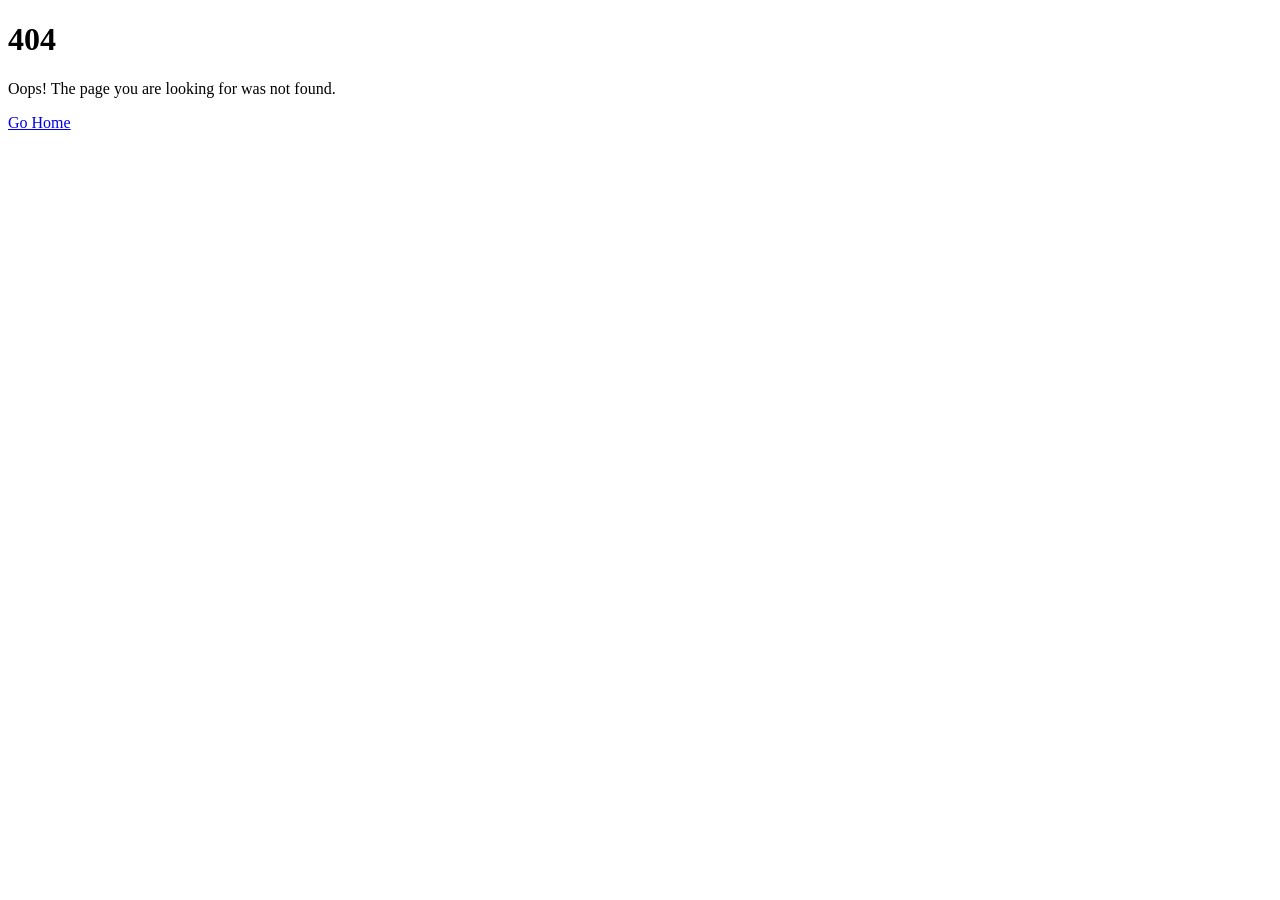
==== commit 735df2cc: "404" ====
--- a/index.html
+++ b/index.html
@@ -1,775 +1,16 @@
 <!DOCTYPE html>
 <html lang="en">
-
 <head>
-    <meta charset="utf-8">
-    <meta name="description" content="Transito Abogados UY">
-    <title>Tránsito Abogados</title>
-    <meta content="width=device-width, initial-scale=1.0" name="viewport">
-
-
-    <!-- Favicon -->
-    <link href="img/Icon-removebg-preview-removebg-preview.png" rel="icon">
-
-    <link href="https://cdn.jsdelivr.net/npm/bootstrap@5.3.0-alpha1/dist/css/bootstrap.min.css" rel="stylesheet"
-        integrity="sha384-GLhlTQ8iRABdZLl6O3oVMWSktQOp6b7In1Zl3/Jr59b6EGGoI1aFkw7cmDA6j6gD" crossorigin="anonymous">
-
-    <!-- Google Web Fonts -->
-    <link rel="preconnect" href="https://fonts.googleapis.com">
-    <link rel="preconnect" href="https://fonts.gstatic.com" crossorigin>
-    <link
-        href="https://fonts.googleapis.com/css2?family=Barlow:wght@500;600;700&family=Open+Sans:wght@400;600&display=swap"
-        rel="stylesheet">
-
-    <!-- Icon Font Stylesheet -->
-    <link href="https://cdnjs.cloudflare.com/ajax/libs/font-awesome/5.10.0/css/all.min.css" rel="stylesheet">
-
-
-    <link href="https://cdn.jsdelivr.net/npm/bootstrap-icons@1.4.1/font/bootstrap-icons.css" rel="stylesheet">
-
-    <!-- Libraries Stylesheet -->
-    <link href="lib/owlcarousel/assets/owl.carousel.min.css" rel="stylesheet">
-
-    <!-- Customized Bootstrap Stylesheet -->
-    <link href="css/bootstrap.min.css" rel="stylesheet">
-
-    <!-- Template Stylesheet -->
-    <link href="css/style.css" rel="stylesheet">
-
-
-    <!-- Google tag (gtag.js) -->
-<script async src="https://www.googletagmanager.com/gtag/js?id=G-NXBFCSQ70V">
-</script>
-<script>
-  window.dataLayer = window.dataLayer || [];
-  function gtag(){dataLayer.push(arguments);}
-  gtag('js', new Date());
-
-  gtag('config', 'G-NXBFCSQ70V');
-</script>
-
-    <!-- Meta Pixel Code -->
-    <script>
-        !function (f, b, e, v, n, t, s) {
-            if (f.fbq) return; n = f.fbq = function () {
-                n.callMethod ?
-                n.callMethod.apply(n, arguments) : n.queue.push(arguments)
-            };
-            if (!f._fbq) f._fbq = n; n.push = n; n.loaded = !0; n.version = '2.0';
-            n.queue = []; t = b.createElement(e); t.async = !0;
-            t.src = v; s = b.getElementsByTagName(e)[0];
-            s.parentNode.insertBefore(t, s)
-        }(window, document, 'script',
-            'https://connect.facebook.net/en_US/fbevents.js');
-        fbq('init', '607489044560443');
-        fbq('track', 'PageView');
-    </script>
-    <noscript><img height="1" width="1" style="display:none"
-            src="https://www.facebook.com/tr?id=607489044560443&ev=PageView&noscript=1" /></noscript>
-    <!-- End Meta Pixel Code -->
+    <meta charset="UTF-8">
+    <meta name="viewport" content="width=device-width, initial-scale=1.0">
+    <title>404 Not Found</title>
+    <link rel="stylesheet" href="style.css">
 </head>
-
-<div>
-    <!-- Whatsapp Start -->
-    <a href="https://wa.link/nwrr1j" class="float" target="_blank">
-        <i class='fab fa-whatsapp my-float'></i>
-    </a>
-    <!-- Whatsapp END -->
-
-    <!-- Topbar Start -->
-    <div class="container-fluid bg-secondary ps-5 pe-0 d-none d-lg-block">
-        <div class="row gx-0">
-            <div class="col-md-6 text-center text-lg-start mb-2 mb-lg-0">
-                <div class="d-inline-flex align-items-center">
-                    <!-- <a class="text-body py-2 pe-3 border-end" href=""><small>FAQs</small></a>
-                    <a class="text-body py-2 px-3 border-end" href=""><small>Support</small></a>
-                    <a class="text-body py-2 px-3 border-end" href=""><small>Privacy</small></a>
-                    <a class="text-body py-2 px-3 border-end" href=""><small>Policy</small></a>
-                    <a class="text-body py-2 ps-3" href=""><small>Career</small></a> -->
-                </div>
-            </div>
-            <div class="col-md-6 text-center text-lg-end">
-                <div class="position-relative d-inline-flex align-items-center bg-primary text-white top-shape px-5">
-                    <div class="me-3 pe-3 border-end py-2">
-                        <p class="m-0"><i class="fa fa-envelope-open me-2"></i>transitoabogadosuy@gmail.com</p>
-                    </div>
-                    <div class="py-2">
-                        <p class="m-0"><i class="fa fa-phone-alt me-2"></i>+598 99 695 651</p>
-                    </div>
-                </div>
-            </div>
-        </div>
+<body>
+    <div class="container">
+        <h1>404</h1>
+        <p>Oops! The page you are looking for was not found.</p>
+        <a href="index.html">Go Home</a>
     </div>
-    <!-- Topbar End -->
-
-    <!-- Navbar Start -->
-    <nav class="navbar navbar-expand-lg bg-white navbar-light shadow-sm px-md-5 py-3 py-lg-0 px-sm-3 px-2">
-        <a href="index.html" class="navbar-brand p-0 navbar-title">
-            <h1 class="m-0 text-uppercase text-primary"><i class="fas fa-car-crash"></i> Transito Abogados</h1>
-        </a>
-        <!-- <div class="nav-titulo text-start text-sm-center">
-            <span class="h2 text-black font-weight-bold">099 695 651</span>
-        </div> -->
-        <button class="navbar-toggler" type="button" data-bs-toggle="collapse" data-bs-target="#navbarCollapse">
-            <span class="navbar-toggler-icon"></span>
-        </button>
-        <div class="collapse navbar-collapse" id="navbarCollapse">
-            <div class="navbar-nav ms-auto py-0 me-n3">
-                <a href="index.html" class="nav-item nav-link active">Inicio</a>
-                <a href="#sobre_nosotros" class="nav-item nav-link">Sobre nosotros</a>
-                <a href="#Servicios" class="nav-item nav-link">Servicios</a>
-                <a href="SOA.html" class="nav-item nav-link">Formulario SOA</a>
-                <!-- <div class="nav-item dropdown">
-                    <a href="#" class="nav-link dropdown-toggle" data-bs-toggle="dropdown">Equipo</a>
-                    <div class="dropdown-menu m-0">
-                        <a href="#elegirnos" class="dropdown-item">¿Por qué elegirnos?</a>
-                        <a href="#AgendarCita" class="dropdown-item">Agendar una cita</a>
-                        <a href="#NuestroEquipo" class="dropdown-item">Nuestro Equipo</a>
-                        <a href="#Testimonios" class="dropdown-item">Testimonios</a>
-                        <a href="testimonial.html" class="dropdown-item">Testimonial</a>
-                    </div> 
-                </div> -->
-                <a href="contact.html" class="nav-item nav-link">Contacto</a>
-            </div>
-        </div>
-    </nav>
-    <!-- Navbar End -->
-
-
-    <!-- Carousel Start -->
-    <div class="container-fluid p-0">
-        <div id="header-carousel" class="carousel slide carousel-fade" style="min-height: 300px;">
-            <div class="carousel-inner" style="min-height: 300px;">
-                <div class="carousel-item active" style="min-height: 300px;">
-                    <img class="w-100" src="img/carousel-1.jpg" alt="Image" style="min-height: 300px;">
-                    <div class="carousel-caption d-flex flex-column align-items-center justify-content-center"
-                        style="min-height: 300px;">
-                        <div class="p-3 npm">
-                            <h5 class="text-white text-uppercase">Gestionamos su reclamación total por lesiones y daños causados en accidentes</h5>
-                            <h1 class="display-1 text-white mb-md-4" style="margin: 0 auto 50px;">Brindamos solución a
-                                su problema</h1>
-                            <div>
-                                <a target="_blank" href="https://wa.link/nwrr1j" class="btn btn-primary py-md-3 px-md-5 me-3 rounded-pill">Formulario
-                                    SOA</a>
-                                <a target="_blank" href="https://wa.link/nwrr1j"
-                                    class="btn btn-secondary py-md-3 px-md-5 rounded-pill">Contáctenos</a>
-                            </div>
-                        </div>
-                    </div>
-                </div>
-                <div class="carousel-item" style="min-height: 300px;">
-                    <img class="w-100" src="img/carousel-2.jpg" alt="Image" style="min-height: 300px;">
-                    <div class="carousel-caption d-flex flex-column align-items-center justify-content-center"
-                        style="min-height: 300px;">
-                        <div class="p-3 item-carousel">
-                            <h5 class="text-white text-uppercase">Hacemos su reclamación integral por las lesiones y daños sufridos en el accidente.</h5>
-                            <h1 class="display-1 text-white mb-md-4" style="margin: 0 auto 50px;">Contacto: 099 695 651
-                            </h1>
-                            <div>
-                                <a target="_blank" href="https://wa.link/nwrr1j" class="btn btn-primary py-md-3 px-md-5 me-3 rounded-pill">Formulario
-                                    SOA</a>
-                                <a target="_blank" href="https://wa.link/nwrr1j"
-                                    class="btn btn-secondary py-md-3 px-md-5 rounded-pill">Contáctenos</a>
-                            </div>
-                        </div>
-                    </div>
-                </div>
-                <!-- Agrega dos nuevos elementos carousel-item -->
-                <div class="carousel-item" style="min-height: 300px;">
-                    <img class="w-100" src="img/carousel-1.jpg" alt="Image" style="min-height: 300px;">
-                    <div class="carousel-caption d-flex flex-column align-items-center justify-content-center"
-                        style="min-height: 300px;">
-                        <div class="p-3 item-carousel">
-                            <h5 class="text-white text-uppercase">Consulte, gestionamos su reclamación total por lesiones y otros daños tras un accidente</h5>
-                            <h1 class="display-1 text-white mb-md-4" style="margin: 0 auto 50px;">Llame: 099 695 651
-                            </h1>
-                            <div>
-                                <a target="_blank" href="https://wa.link/nwrr1j" class="btn btn-primary py-md-3 px-md-5 me-3 rounded-pill">Formulario
-                                    SOA</a>
-                                <a target="_blank" href="https://wa.link/nwrr1j"
-                                    class="btn btn-secondary py-md-3 px-md-5 rounded-pill">Contáctenos</a>
-                            </div>
-                        </div>
-                    </div>
-                </div>
-                <div class="carousel-item" style="min-height: 300px;">
-                    <img class="w-100" src="img/carousel-2.jpg" alt="Image" style="min-height: 300px;">
-                    <div class="carousel-caption d-flex flex-column align-items-center justify-content-center"
-                        style="min-height: 300px;">
-                        <div class="p-3 item-carousel">
-                            <h5 class="text-white text-uppercase">Iniciamos su reclamo por daños sufridos, incluyendo daño moral, emergente y lucro cesante.</h5>
-                            <h1 class="display-1 text-white mb-md-4" style="margin: 0 auto 50px;">Contacto: 099 695 651
-                            </h1>
-                            <div>
-                                <a target="_blank" href="https://wa.link/nwrr1j" class="btn btn-primary py-md-3 px-md-5 me-3 rounded-pill">Formulario
-                                    SOA</a>
-                                <a target="_blank" href="https://wa.link/nwrr1j"
-                                    class="btn btn-secondary py-md-3 px-md-5 rounded-pill">Contáctenos</a>
-                            </div>
-                        </div>
-                    </div>
-                </div>
-            </div>
-            <button class="carousel-control-prev" type="button" data-bs-target="#header-carousel" data-bs-slide="prev">
-                <span class="carousel-control-prev-icon" aria-hidden="true"></span>
-                <span class="visually-hidden">Previous</span>
-            </button>
-            <button class="carousel-control-next" type="button" data-bs-target="#header-carousel" data-bs-slide="next">
-                <span class="carousel-control-next-icon" aria-hidden="true"></span>
-                <span class="visually-hidden">Next</span>
-            </button>
-        </div>
-    </div>
-
-    <!-- Carousel End -->
-
-    <!-- Page Header Start -->
-    <div class="container-fluid bg-dark p-5" id="sobre_nosotros">
-        <div class="row">
-            <div class="col-12 text-center">
-                <h1 class="display-4 text-white">Sobre Nosotros</h1>
-            </div>
-        </div>
-    </div>
-    <!-- Page Header End -->
-
-    <!-- About Start -->
-    <div class="container-fluid bg-secondary p-0">
-        <div class="row g-0">
-            <div class="col-lg-6 py-6 px-5">
-                <h1 class="display-5 mb-4">Bienvenido a tu <span class="text-primary">Consulta</span></h1>
-                <h4 class="text-primary mb-4">Sobre Nosotros</h4>
-                <p class="mb-4">Nuestros abogados son expertos en reclamaciones por daños en accidentes de tránsito. Realizamos todo el proceso legal, desde la consulta inicial hasta la representación en asuntos administrativos y judiciales, contando con un equipo altamente capacitado y con años de experiencia en este campo.</p>
-                <a target="_blank" href="https://wa.link/nwrr1j" class="btn btn-primary py-md-3 px-md-5 rounded-pill">Tramitar SOA</a>
-            </div>
-            <div class="col-lg-6">
-                <div class="h-100 d-flex flex-column justify-content-center bg-primary p-5">
-                    <div class="d-flex text-white mb-5">
-                        <div class="d-flex flex-shrink-0 align-items-center justify-content-center bg-white text-primary rounded-circle mx-auto mb-4"
-                            style="width: 60px; height: 60px;">
-                            <i class="fa fa-user-tie fs-4"></i>
-                        </div>
-                        <div class="ps-4">
-                            <h3>Atención Personalizada</h3>
-                            <p class="mb-0">Nuestros clientes son nuestro activo más importante, por ello, nos encargamos de todo el proceso, desde la consulta inicial hasta la representación en asuntos judiciales.</p>
-                        </div>
-                    </div>
-                    <div class="d-flex text-white mb-5">
-                        <div class="d-flex flex-shrink-0 align-items-center justify-content-center bg-white text-primary rounded-circle mx-auto mb-4"
-                            style="width: 60px; height: 60px;">
-                            <i class="fa fa-chart-line fs-4"></i>
-                        </div>
-                        <div class="ps-4">
-                            <h3>Presupuesto personalizado</h3>
-                            <p class="mb-0">Cuéntanos tu problema y elaboraremos un presupuesto adecuado a las acciones
-                                a realizar. Escríbenos y nos pondremos en contacto contigo a la brevedad.</p>
-                        </div>
-                    </div>
-                    <div class="d-flex text-white">
-                        <div class="d-flex flex-shrink-0 align-items-center justify-content-center bg-white text-primary rounded-circle mx-auto mb-4"
-                            style="width: 60px; height: 60px;">
-                            <i class="fa fa-balance-scale fs-4"></i>
-                        </div>
-                        <div class="ps-4">
-                            <h3>Asesoría Legal</h3>
-                            <p class="mb-0">Nuestros abogados cuentan con sólida experiencia en acciones y juicios por
-                                responsabilidad civil y buscan brindar la mejor solución al problema, trabajando con un
-                                equipo que está dedicado en exclusividad a este tipo de asuntos.</p>
-                        </div>
-                    </div>
-                </div>
-            </div>
-        </div>
-    </div>
-    <!-- About End -->
-
-
-    <!-- Services Start -->
-    <div class="container-fluid pt-6 px-5" id="Servicios">
-        <div class="text-center mx-auto mb-5" style="max-width: 600px;">
-            <h1 class="display-5 mb-0">Nuestros Servicios</h1>
-            <hr class="w-25 mx-auto bg-primary">
-        </div>
-        <div class="row g-5">
-            <div class="col-lg-4 col-md-6">
-                <div class="service-item bg-secondary text-center px-2 px-sm-5 rounded-2">
-                    <div class="d-flex align-items-center justify-content-center bg-primary text-white rounded-circle mx-auto mb-4"
-                        style="width: 90px; height: 90px;">
-                        <i class="fas fa-car-crash fa-2x"></i>
-                    </div>
-                    <h3 class="mb-3">Accidentes de Tránsito</h3>
-                    <p class="mb-0">Si ha sufrido un accidente de tráfico y ha resultado herido o ha sufrido daños
-                        económicos, posiblemente tenga derecho a una indemnización, consúltenos.</p>
-                </div>
-            </div>
-            <div class="col-lg-4 col-md-6">
-                <div class="service-item bg-secondary text-center px-2 px-sm-5 rounded-2">
-                    <div class="d-flex align-items-center justify-content-center bg-primary text-white rounded-circle mx-auto mb-4"
-                        style="width: 90px; height: 90px;">
-                        <i class="fa fa-chart-pie fa-2x"></i>
-                    </div>
-                    <h3 class="mb-3">Derecho Penal</h3>
-                    <p class="mb-0">Asesoramiento y patrocinio en asuntos penales vinculados a accidentes de tránsito
-                    </p>
-                </div>
-            </div>
-            <div class="col-lg-4 col-md-6">
-                <div class="service-item bg-secondary text-center px-2 px-sm-5 rounded-2">
-                    <div class="d-flex align-items-center justify-content-center bg-primary text-white rounded-circle mx-auto mb-4"
-                        style="width: 90px; height: 90px;">
-                        <i style="font-size:30px" class="fa">&#xf0e3;</i>
-                    </div>
-                    <h3 class="mb-3">Derecho Civil</h3>
-                    <p class="mb-0">Asesoramiento y redacción de todo tipo de contratos (Compraventas, promesas de
-                        compraventa, permuta, etc.).</p>
-                </div>
-            </div>
-            <div class="col-lg-4 col-md-6">
-                <div class="service-item bg-secondary text-center px-2 px-sm-5 rounded-2">
-                    <div class="d-flex align-items-center justify-content-center bg-primary text-white rounded-circle mx-auto mb-4"
-                        style="width: 90px; height: 90px;">
-                        <i class="fa fa-chart-area fa-2x"></i>
-                    </div>
-                    <h3 class="mb-3">Derecho de Seguros</h3>
-                    <p class="mb-0">Nuestro estudio posee vasta y sólida experiencia en toda la problemática asociada al
-                        cumplimiento por parte de la aseguradora de los seguros contratados.</p>
-                </div>
-            </div>
-            <div class="col-lg-4 col-md-6">
-                <div class="service-item bg-secondary text-center px-2 px-sm-5 rounded-2">
-                    <div class="d-flex align-items-center justify-content-center bg-primary text-white rounded-circle mx-auto mb-4"
-                        style="width: 90px; height: 90px;">
-                        <i class="fa fa-user-tie fa-2x"></i>
-                    </div>
-                    <h3 class="mb-3">Servicios Notariales</h3>
-                    <p class="mb-0">Nuestros escribanos realizan todo tipo de documentos, contratos y trámites
-                        notariales.</p>
-                </div>
-            </div>
-            <div class="col-lg-4 col-md-6">
-                <div class="service-item bg-secondary text-center px-2 px-sm-5 rounded-2">
-                    <div class="d-flex align-items-center justify-content-center bg-primary text-white rounded-circle mx-auto mb-4"
-                        style="width: 90px; height: 90px;">
-                        <i class="far fa-envelope-open fa-2x"></i>
-                    </div>
-                    <a href="contact.html">
-                        <h3 class="mb-3">Somos tu solución.</h3>
-                    </a>
-                    <p class="mb-0">Envíanos un mensaje a través de nuestro formulario y nos pondremos en contacto a la
-                        brevedad.</p>
-                </div>
-            </div>
-        </div>
-    </div>
-    <!-- Services End -->
-
-
-    <!-- Features Start -->
-    <div class="container-fluid py-5 px-5" id="elegirnos">
-        <div class="text-center mx-auto mb-5" style="max-width: 600px;">
-            <h1 class="display-5 mb-0">¿Por qué elegirnos?</h1>
-            <hr class="w-25 mx-auto bg-primary">
-        </div>
-        <div class="row g-5">
-            <div class="col-lg-4">
-                <div class="row g-5">
-                    <div class="col-12">
-                        <div class="bg-primary rounded-circle d-flex align-items-center justify-content-center mb-3"
-                            style="width: 60px; height: 60px;">
-                            <i class="fa fa-cubes fs-4 text-white"></i>
-                        </div>
-                        <h3>Buenos en la Industria</h3>
-                        <p class="mb-0">Con experiencia en problemas jurídicos y legales.</p>
-                    </div>
-                    <div class="col-12">
-                        <div class="bg-primary rounded-circle d-flex align-items-center justify-content-center mb-3"
-                            style="width: 60px; height: 60px;">
-                            <i class="fa fa-percent fs-4 text-white"></i>
-                        </div>
-                        <h3>Gran Tasa de Éxito </h3>
-                        <p class="mb-0">La mayoría de los casos se llega a una solución rápida y beneficiosa para
-                            nuestros clientes.</p>
-                    </div>
-                    <div class="col-12">
-                        <div class="bg-primary rounded-circle d-flex align-items-center justify-content-center mb-3"
-                            style="width: 60px; height: 60px;">
-                            <i class="fa fa-award fs-4 text-white"></i>
-                        </div>
-                        <h3>Especializado en el Rubro</h3>
-                        <p class="mb-0">Trabajamos fundamentalmente en áreas vinculadas con asesoramiento en víctimas de
-                            un accidente de tránsito.</p>
-                    </div>
-                </div>
-            </div>
-            <div class="col-lg-4">
-                <div class="d-block bg-primary h-100 text-center">
-                    <img class="img-fluid" src="img/feature.jpg" alt="">
-                    <div class="p-4">
-                        <p class="text-white mb-4">Porque somos su mejor solución si resultó lesionado en un accidente
-                            de tránsito, ya que es posible que tenga derecho a solicitar una compensación por las
-                            lesiones personales y otros daños resultantes. Si presenta daños como resultado del
-                            accidente, debe considerar buscar ayuda legal. Un abogado con experiencia en accidentes de
-                            tránsito puede ayudarlo a comprender sus derechos y protegerlos.</p>
-                        <a target="_blank" href="https://wa.link/nwrr1j" class="btn btn-light py-md-3 px-md-5 rounded-pill mb-2">Contacto</a>
-                    </div>
-                </div>
-            </div>
-            <div class="col-lg-4">
-                <div class="row g-5">
-                    <div class="col-12">
-                        <div class="bg-primary rounded-circle d-flex align-items-center justify-content-center mb-3"
-                            style="width: 60px; height: 60px;">
-                            <i class="far fa-smile-beam fs-4 text-white"></i>
-                        </div>
-                        <h3>Satisfacción del Cliente</h3>
-                        <p class="mb-0">Nos enfocamos en una atención personalizada para garantizar la mayor
-                            satisfacción posible.</p>
-                    </div>
-                    <div class="col-12">
-                        <div class="bg-primary rounded-circle d-flex align-items-center justify-content-center mb-3"
-                            style="width: 60px; height: 60px;">
-                            <i class="fa fa-chart-line fs-4 text-white"></i>
-                        </div>
-                        <h3>Presupuesto Personalizado</h3>
-                        <p class="mb-0">Cuéntanos tu problema y elaboraremos un presupuesto acorde a las acciones a
-                            realizar, contáctanos y nos pondremos en contacto a la brevedad.</p>
-                    </div>
-                    <div class="col-12">
-                        <div class="bg-primary rounded-circle d-flex align-items-center justify-content-center mb-3"
-                            style="width: 60px; height: 60px;">
-                            <i class="fa fa-headset fs-4 text-white"></i>
-                        </div>
-                        <h3>Atención Personalizada</h3>
-                        <p class="mb-0">Nuestros clientes son nuestro activo más importante, por ello, brindamos
-                            atención personalizada en nuestras oficinas.</p>
-                    </div>
-                </div>
-            </div>
-        </div>
-    </div>
-    <!-- Features Start -->
-
-
-    <!-- Quote Start -->
-    <div class="container-fluid bg-secondary px-0 pb-5" id="AgendarCita">
-        <div class="row g-0">
-            <div class="col-lg-6 py-6 px-5">
-                <h1 class="display-5 mb-4">Agenda una consulta</h1>
-                <p class="mb-4">Te permite solicitar una consulta para acudir a nuestras oficinas en el horario que más
-                    te convenga.</p>
-                <form id="formulario-agendar-cita">
-                    <div class="row gx-3">
-                        <div class="col-sm-6 col-12">
-                            <div class="form-floating mb-3">
-                                <input required name="nombre" type="text" class="form-control" id="form-floating-1"
-                                    placeholder="John Doe">
-                                <label for="form-floating-1">Nombre</label>
-                            </div>
-                        </div>
-                        <div class="col-sm-6 col-12">
-                            <div class="form-floating mb-3">
-                                <input required name="email" type="email" class="form-control" id="form-floating-2"
-                                    placeholder="name@example.com">
-                                <label for="form-floating-2">Email</label>
-                            </div>
-                        </div>
-                        <div class="col-sm-6 col-12">
-                            <div class="form-floating mb-3">
-                                <input required name="telefono" type="tel" class="form-control" id="form-floating-4"
-                                    placeholder="098765432">
-                                <label for="form-floating-4">Teléfono</label>
-                            </div>
-                        </div>
-                        <div class="col-sm-6 col-12">
-                            <div class="form-floating mb-3">
-                                <select required name="tipo" class="form-select" id="floatingSelect"
-                                    aria-label="Financial Consultancy">
-                                    <option selected value="1">Accidente de tránsito</option>
-                                    <option value="2">Derecho de Seguros</option>
-                                    <option value="3">Derecho Penal</option>
-                                    <option value="4">Derecho Civil</option>
-                                    <option value="5">Servicios Notariales</option>
-                                </select>
-                                <label for="floatingSelect">Selecciona</label>
-                            </div>
-                        </div>
-                        <div class="col-sm-6 col-12">
-                            <button class="btn btn-primary w-100 h-100" type="submit">Solicitar consulta</button>
-                        </div>
-                    </div>
-                </form>
-            </div>
-            <div class="col-lg-6" style="min-height: 400px;">
-                <div class="position-relative h-100">
-                    <img class="position-absolute w-100 h-100" src="img/quote.jpg" style="object-fit: cover;">
-                </div>
-            </div>
-        </div>
-    </div>
-    <!-- Quote End -->
-
-
-    <!-- Team Start -->
-    <!-- <div class="container-fluid py-6 px-5" id="NuestroEquipo">
-        <div class="text-center mx-auto mb-5" style="max-width: 600px;">
-            <h1 class="display-5 mb-0">Nuestro Equipo</h1>
-            <hr class="w-25 mx-auto bg-primary">
-        </div>
-        <div class="row g-5">
-            <div class="col-lg-4">
-                <div class="team-item position-relative overflow-hidden">
-                    <img class="img-fluid w-100" src="img/team-1.jpg" alt="">
-                    <div class="team-text w-100 position-absolute top-50 text-center bg-primary p-4">
-                        <h3 class="text-white">German Rosas</h3>
-                        <p class="text-white text-uppercase mb-0">Abogado</p>
-                    </div>
-                </div>
-            </div>
-            <div class="col-lg-4">
-                <div class="team-item position-relative overflow-hidden">
-                    <img class="img-fluid w-100" src="img/team-2.jpg" alt="">
-                    <div class="team-text w-100 position-absolute top-50 text-center bg-primary p-4">
-                        <h3 class="text-white">Gonzalo Belvisi</h3>
-                        <p class="text-white text-uppercase mb-0">Escribano</p>
-                    </div>
-                </div>
-            </div>
-            <div class="col-lg-4">
-                <div class="team-item position-relative overflow-hidden">
-                    <img class="img-fluid w-100" src="img/team-3.jpg" alt="">
-                    <div class="team-text w-100 position-absolute top-50 text-center bg-primary p-4">
-                        <h3 class="text-white">Pedro Gadea</h3>
-                        <p class="text-white text-uppercase mb-0">Marketing</p>
-                    </div>
-                </div>
-            </div>
-        </div>
-    </div> -->
-    <!-- Team End -->
-
-
-    <!-- Testimonial Start -->
-    <!-- <div class="container-fluid bg-secondary p-0" id="Testimonios">
-        <div class="row g-0">
-            <div class="col-lg-6" style="min-height: 500px;">
-                <div class="position-relative h-100">
-                    <img class="position-absolute w-100 h-100" src="img/testimonial.jpg" style="object-fit: cover;">
-                </div>
-            </div>
-            <div class="col-lg-6 py-6 px-5">
-                <h1 class="display-5 mb-4">Testimonios</h1>
-                <div class="owl-carousel testimonial-carousel">
-                    <div class="testimonial-item">
-                        <p class="fs-4 fw-normal mb-4"><i class="fa fa-quote-left text-primary me-3"></i>Cuando tuve un accidente cerca del Palacio Legislativo, contacte con la pagina, me hicieron un presupuesto al minuto y una solucion rapida y sencilla</p>
-                        <div class="d-flex align-items-center">
-                            <img class="img-fluid rounded-circle" src="img/testimonial-1.jpg" alt="">
-                            <div class="ps-4">
-                                <h3>Santiago Belvisi</h3>
-                                <span class="text-uppercase">Abogado</span>
-                            </div>
-                        </div>
-                    </div>
-                    <div class="testimonial-item">
-                        <p class="fs-4 fw-normal mb-4"><i class="fa fa-quote-left text-primary me-3"></i>Cuando tuve un accidente cerca del Palacio Legislativo, contacte con la pagina, me hicieron un presupuesto al minuto y una solucion rapida y sencilla</p>
-                        <div class="d-flex align-items-center">
-                            <img class="img-fluid rounded-circle" src="img/testimonial-2.jpg" alt="">
-                            <div class="ps-4">
-                                <h3>Sandra Belvisi</h3>
-                                <span class="text-uppercase">Doctora</span>
-                            </div>
-                        </div>
-                    </div>
-                </div>
-            </div>
-        </div>
-    </div> -->
-    <!-- Testimonial End -->
-
-
-    <!-- Blog Start -->
-    <!-- <div class="container-fluid py-6 px-5">
-        <div class="text-center mx-auto mb-5" style="max-width: 600px;">
-            <h1 class="display-5 mb-0">Latest Blog Post</h1>
-            <hr class="w-25 mx-auto bg-primary">
-        </div>
-        <div class="row g-5">
-            <div class="col-lg-4">
-                <div class="blog-item">
-                    <div class="position-relative overflow-hidden">
-                        <img class="img-fluid" src="img/blog-1.jpg" alt="">
-                    </div>
-                    <div class="bg-secondary d-flex">
-                        <div class="flex-shrink-0 d-flex flex-column justify-content-center text-center bg-primary text-white px-4">
-                            <span>01</span>
-                            <h5 class="text-uppercase m-0">Jan</h5>
-                            <span>2045</span>
-                        </div>
-                        <div class="d-flex flex-column justify-content-center py-3 px-4">
-                            <div class="d-flex mb-2">
-                                <small class="text-uppercase me-3"><i class="bi bi-person me-2"></i>Admin</small>
-                                <small class="text-uppercase me-3"><i class="bi bi-bookmarks me-2"></i>Web Design</small>
-                            </div>
-                            <a class="h4" href="">Magna sea dolor ipsum amet lorem eos</a>
-                        </div>
-                    </div>
-                </div>
-            </div>
-            <div class="col-lg-4">
-                <div class="blog-item">
-                    <div class="position-relative overflow-hidden">
-                        <img class="img-fluid" src="img/blog-2.jpg" alt="">
-                    </div>
-                    <div class="bg-secondary d-flex">
-                        <div class="flex-shrink-0 d-flex flex-column justify-content-center text-center bg-primary text-white px-4">
-                            <span>01</span>
-                            <h5 class="text-uppercase m-0">Jan</h5>
-                            <span>2045</span>
-                        </div>
-                        <div class="d-flex flex-column justify-content-center py-3 px-4">
-                            <div class="d-flex mb-2">
-                                <small class="text-uppercase me-3"><i class="bi bi-person me-2"></i>Admin</small>
-                                <small class="text-uppercase me-3"><i class="bi bi-bookmarks me-2"></i>Web Design</small>
-                            </div>
-                            <a class="h4" href="">Magna sea dolor ipsum amet lorem eos</a>
-                        </div>
-                    </div>
-                </div>
-            </div>
-            <div class="col-lg-4">
-                <div class="blog-item">
-                    <div class="position-relative overflow-hidden">
-                        <img class="img-fluid" src="img/blog-3.jpg" alt="">
-                    </div>
-                    <div class="bg-secondary d-flex">
-                        <div class="flex-shrink-0 d-flex flex-column justify-content-center text-center bg-primary text-white px-4">
-                            <span>01</span>
-                            <h5 class="text-uppercase m-0">Jan</h5>
-                            <span>2045</span>
-                        </div>
-                        <div class="d-flex flex-column justify-content-center py-3 px-4">
-                            <div class="d-flex mb-2">
-                                <small class="text-uppercase me-3"><i class="bi bi-person me-2"></i>Admin</small>
-                                <small class="text-uppercase me-3"><i class="bi bi-bookmarks me-2"></i>Web Design</small>
-                            </div>
-                            <a class="h4" href="">Magna sea dolor ipsum amet lorem eos</a>
-                        </div>
-                    </div>
-                </div>
-            </div>
-        </div>
-    </div> -->
-    <!-- Blog End -->
-
-
-    <!-- Footer Start -->
-    <!-- <div class="container-fluid bg-primary text-secondary p-5">
-        <div class="row g-5">
-            <div class="col-12 text-center">
-                <h1 class="display-5 mb-4">Contacto</h1>
-                <form class="mx-auto" style="max-width: 600px;">
-                    <div class="input-group">
-                        <input type="text" class="form-control border-white p-3" placeholder="Tu Email">
-                        <button class="btn btn-dark px-4">Enviar</button>
-                    </div>
-                </form>
-            </div>
-        </div>
-    </div> -->
-    <div class="container-fluid bg-dark text-secondary p-5">
-        <div class="row g-5">
-            <div class="col-lg-3 col-md-6">
-                <h3 class="text-white mb-4">Menu</h3>
-                <div class="d-flex flex-column justify-content-start">
-                    <a class="text-secondary mb-2" href="index.html"><i
-                            class="bi bi-arrow-right text-primary me-2"></i>Inicio</a>
-                    <a class="text-secondary mb-2" href="index.html#sobre_nosotros"><i
-                            class="bi bi-arrow-right text-primary me-2"></i>Sobre Nosotros</a>
-                    <a class="text-secondary mb-2" href="index.html#Servicios"><i
-                            class="bi bi-arrow-right text-primary me-2"></i>Nuestros Servicios</a>
-                    <a class="text-secondary" href="contact.html"><i
-                            class="bi bi-arrow-right text-primary me-2"></i>Contacto</a>
-                </div>
-            </div>
-            <div class="col-lg-3 col-md-6">
-                <h3 class="text-white mb-4">Links de interés</h3>
-                <div class="d-flex flex-column justify-content-start">
-                    <a class="text-secondary mb-2" target="_blank"
-                        href="https://www.gub.uy/tramites/reclamos-seguro-obligatorio-automoviles#:~:text=El%20seguro%20SOA%20cubre%20el,cuenten%20con%20p%C3%B3liza%20de%20SOA."><i
-                            class="bi bi-arrow-right text-primary me-2"></i>¿Que es un formulario SOA?</a>
-                    <a class="text-secondary mb-2" target="_blank"
-                        href="https://laleyuruguay.com/blogs/novedades/funcionaria-policial-embestida-por-un-automovil-inicia-un-proceso-de-danos-y-perjuicios"><i
-                            class="bi bi-arrow-right text-primary me-2"></i>Daño y perjucios por accidente de
-                        tránsito</a>
-                    <a class="text-secondary mb-2" target="_blank"
-                        href="https://www.bse.com.uy/wps/wcm/connect/a5c38e92-9374-4ca2-9b05-50d81455665a/INSTRUCTIVO+RECLAMO+SOA+POR+LESIONES.pdf?MOD=AJPERES"><i
-                            class="bi bi-arrow-right text-primary me-2"></i>Ingreso de reclamo SOA</a>
-                    <a class="text-secondary" target="_blank"
-                        href="https://www.bcu.gub.uy/Acerca-de-BCU/Paginas/SOA-Tramites.aspx"><i
-                            class="bi bi-arrow-right text-primary me-2"></i>Centro de reclamo SOA BCU</a>
-                </div>
-            </div>
-            <div class="col-lg-3 col-md-6">
-                <h3 class="text-white mb-4">Mantente en contacto</h3>
-                <p class="mb-2"><i class="bi bi-geo-alt text-primary me-2"></i>Cerrito 532 oficina 205</p>
-                <p class="mb-2"><i class="bi bi-envelope-open text-primary me-2"></i>transitoabogadosuy@gmail.com</p>
-                <p class="mb-0"><i class="bi bi-telephone text-primary me-2"></i>+598 99 695 651</p>
-            </div>
-            <div class="col-lg-3 col-md-6">
-                <h3 class="text-white mb-4">Nuestras Redes</h3>
-                <div class="d-flex">
-                    <a class="btn btn-lg btn-primary btn-lg-square rounded-circle me-2"
-                        href="https://twitter.com/transitoabog" target="_blank"><i
-                            class="fab fa-twitter fw-normal"></i></a>
-                    <a class="btn btn-lg btn-primary btn-lg-square rounded-circle me-2"
-                        href="https://www.facebook.com/profile.php?id=100090215904886" target="_blank"><i
-                            class="fab fa-facebook-f fw-normal"></i></a>
-                    <!-- <a class="btn btn-lg btn-primary btn-lg-square rounded-circle me-2" href="#"><i class="fab fa-linkedin-in fw-normal"></i></a> -->
-                    <a class="btn btn-lg btn-primary btn-lg-square rounded-circle"
-                        href="https://www.instagram.com/transito_abogados/" target="_blank"><i
-                            class="fab fa-instagram fw-normal"></i></a>
-                </div>
-            </div>
-        </div>
-    </div>
-    <div class="container-fluid bg-dark text-secondary text-center border-top py-4 px-5"
-        style="border-color: rgba(256, 256, 256, .1) !important;">
-        <p class="m-0">&copy; <a class="text-secondary border-bottom" href="#">Accidentes UY</a>. All Rights Reserved.
-            Designed by <a class="text-secondary border-bottom" href="https://statik.uy">Statik</a></p>
-    </div>
-    <!-- Footer End -->
-
-    <!-- Notifications -->
-    <div class="toast-container position-fixed top-0 start-50 translate-middle-x mt-5">
-        <div id="notification" class="toast text-bg-success" role="alert" aria-live="assertive" aria-atomic="true">
-            <div class="toast-body" style="display: flex; justify-content: space-between;">
-                <p id="notification-message" style="margin: 0;"></p>
-                <button type="button" class="btn-close" data-bs-dismiss="toast" aria-label="Close"></button>
-            </div>
-        </div>
-    </div>
-    <!-- Notifications End -->
-
-    <!-- Back to Top -->
-    <a href="#" class="btn btn-lg btn-primary btn-lg-square rounded-circle back-to-top"><i
-            class="bi bi-arrow-up"></i></a>
-
-
-    <!-- JavaScript Libraries -->
-    <script src="https://code.jquery.com/jquery-3.4.1.min.js"></script>
-    <!-- <script src="https://cdn.jsdelivr.net/npm/bootstrap@5.0.0/dist/js/bootstrap.bundle.min.js"></script> -->
-    <script src="https://cdn.jsdelivr.net/npm/bootstrap@5.3.0-alpha1/dist/js/bootstrap.bundle.min.js"
-        integrity="sha384-w76AqPfDkMBDXo30jS1Sgez6pr3x5MlQ1ZAGC+nuZB+EYdgRZgiwxhTBTkF7CXvN"
-        crossorigin="anonymous"></script>
-
-    <script src="lib/easing/easing.min.js"></script>
-    <script src="lib/waypoints/waypoints.min.js"></script>
-    <script src="lib/owlcarousel/owl.carousel.min.js"></script>
-    <script src="lib/moment/moment.js"></script>
-
-
-    <!-- Template Javascript -->
-    <script src="js/main.js"></script>
-    <script type="module" src="js/formularios/agendar-cita.js"></script>
-    </body>
-
-</html>+</body>
+</html>
